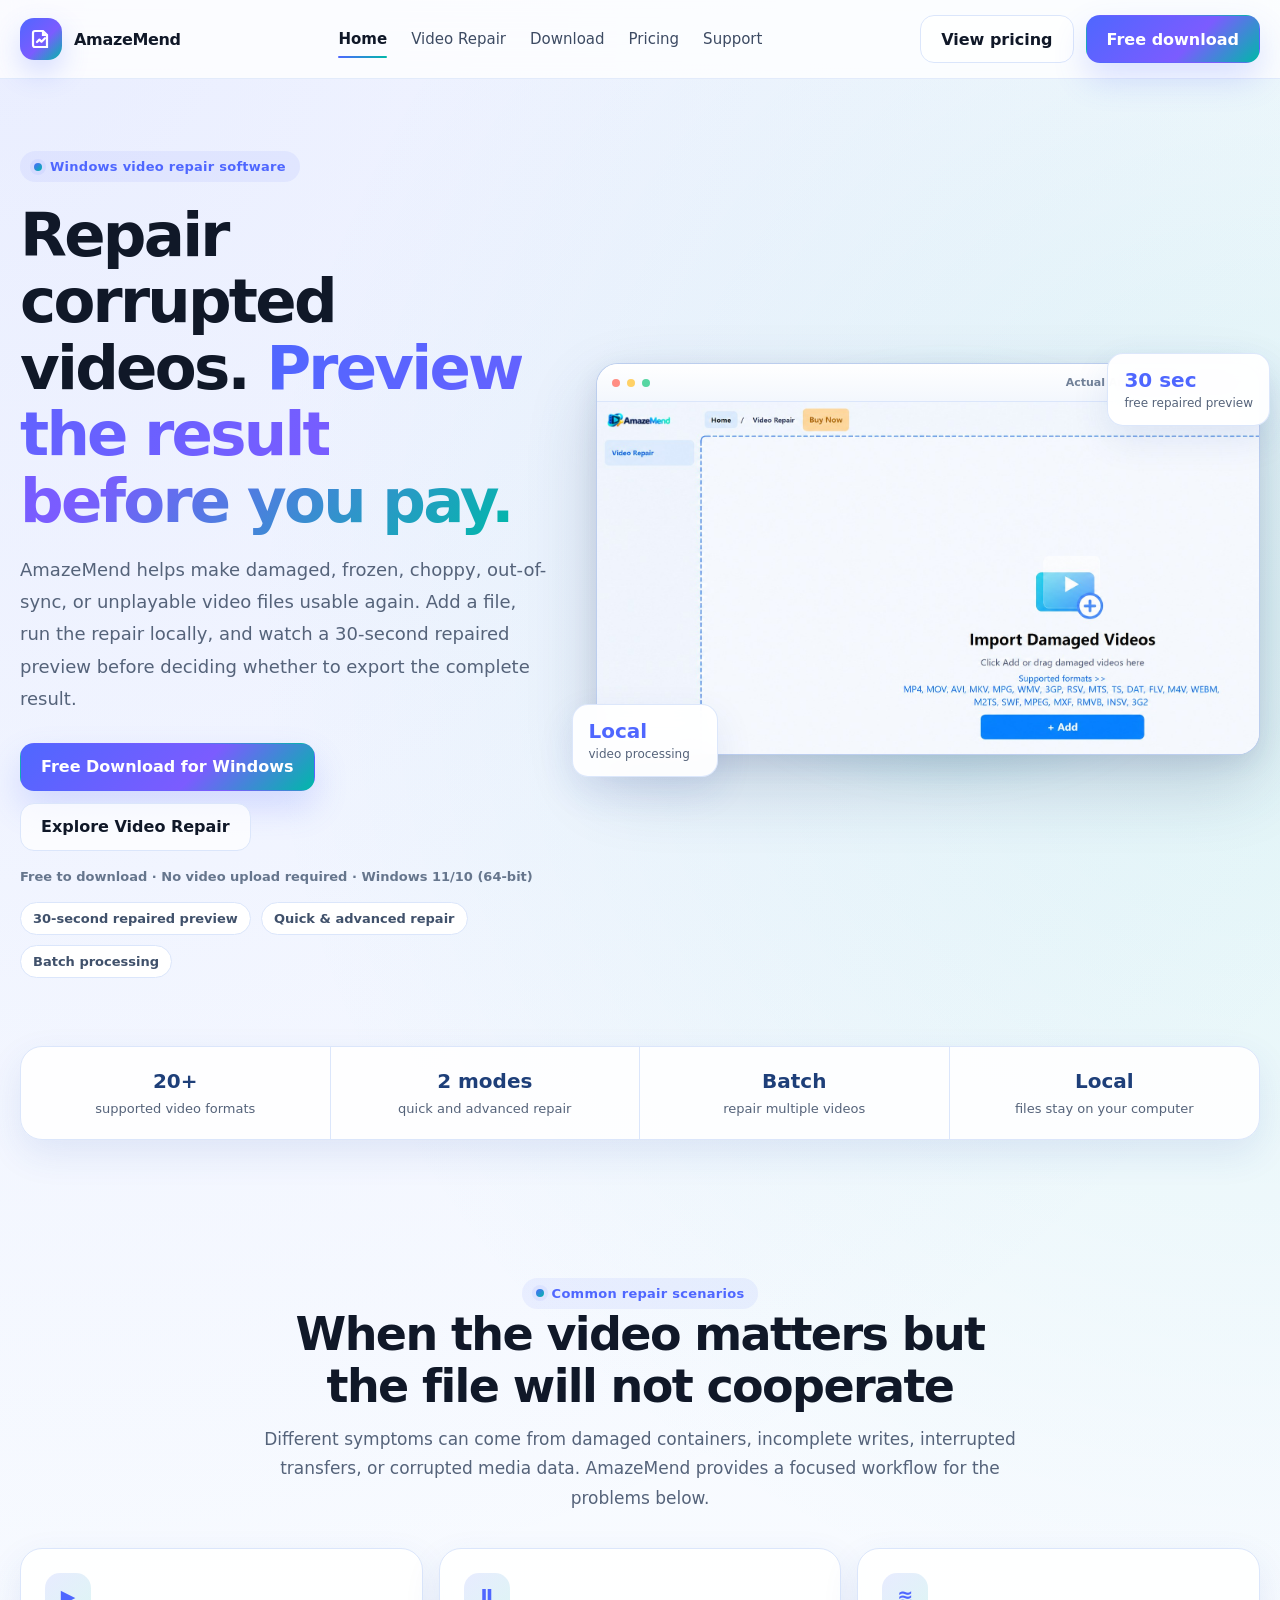
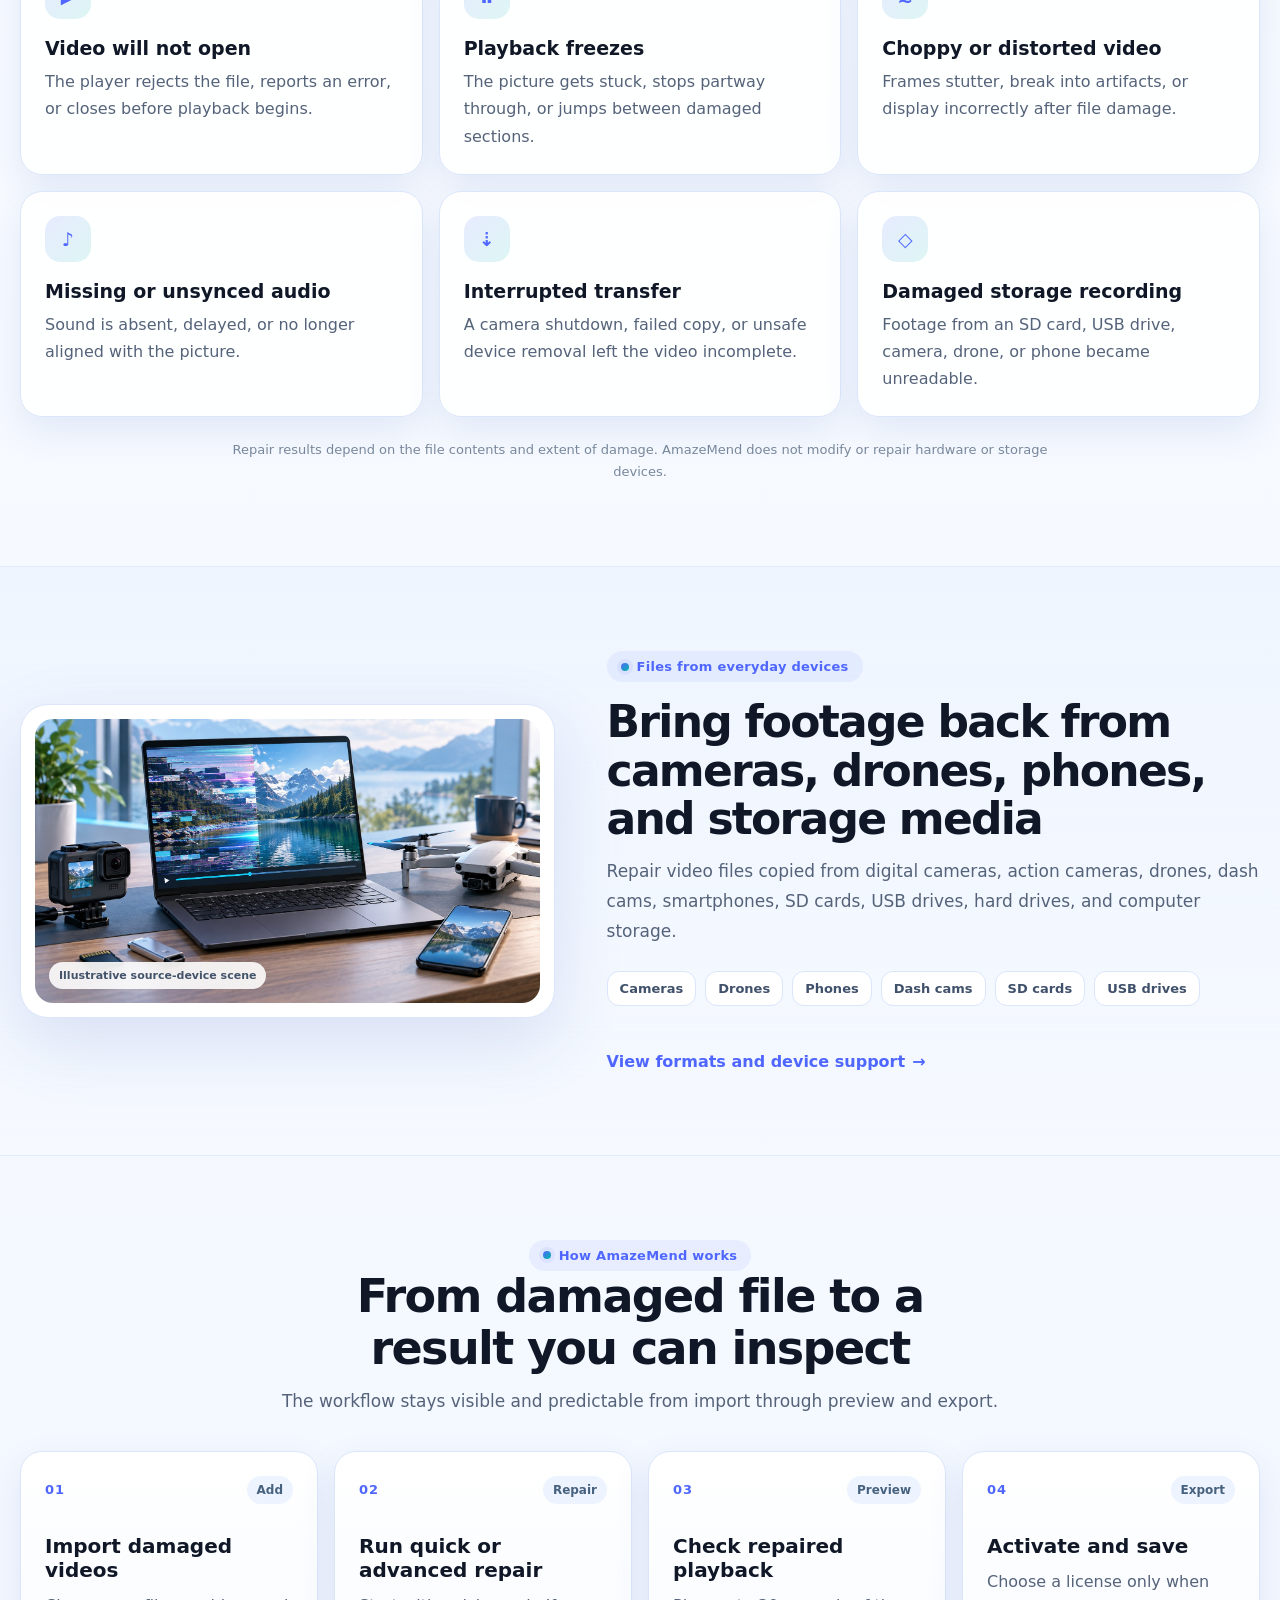
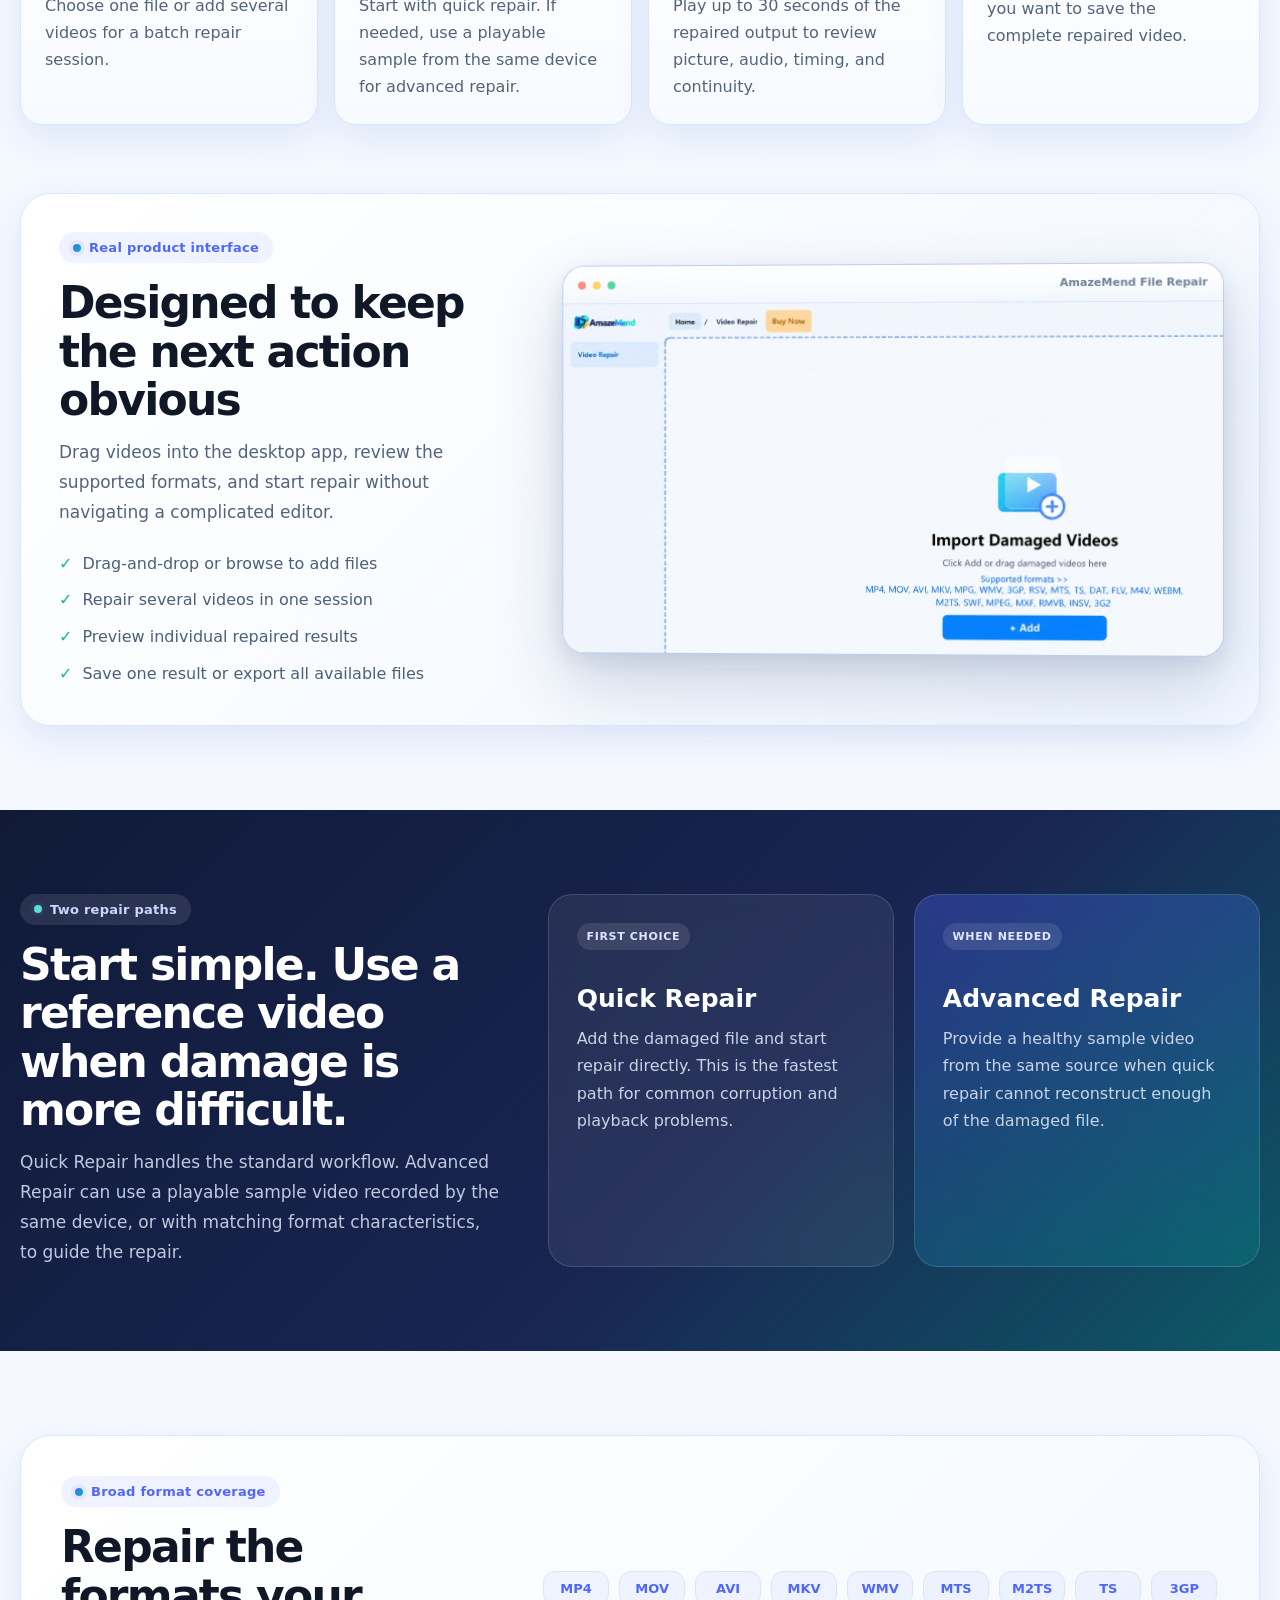
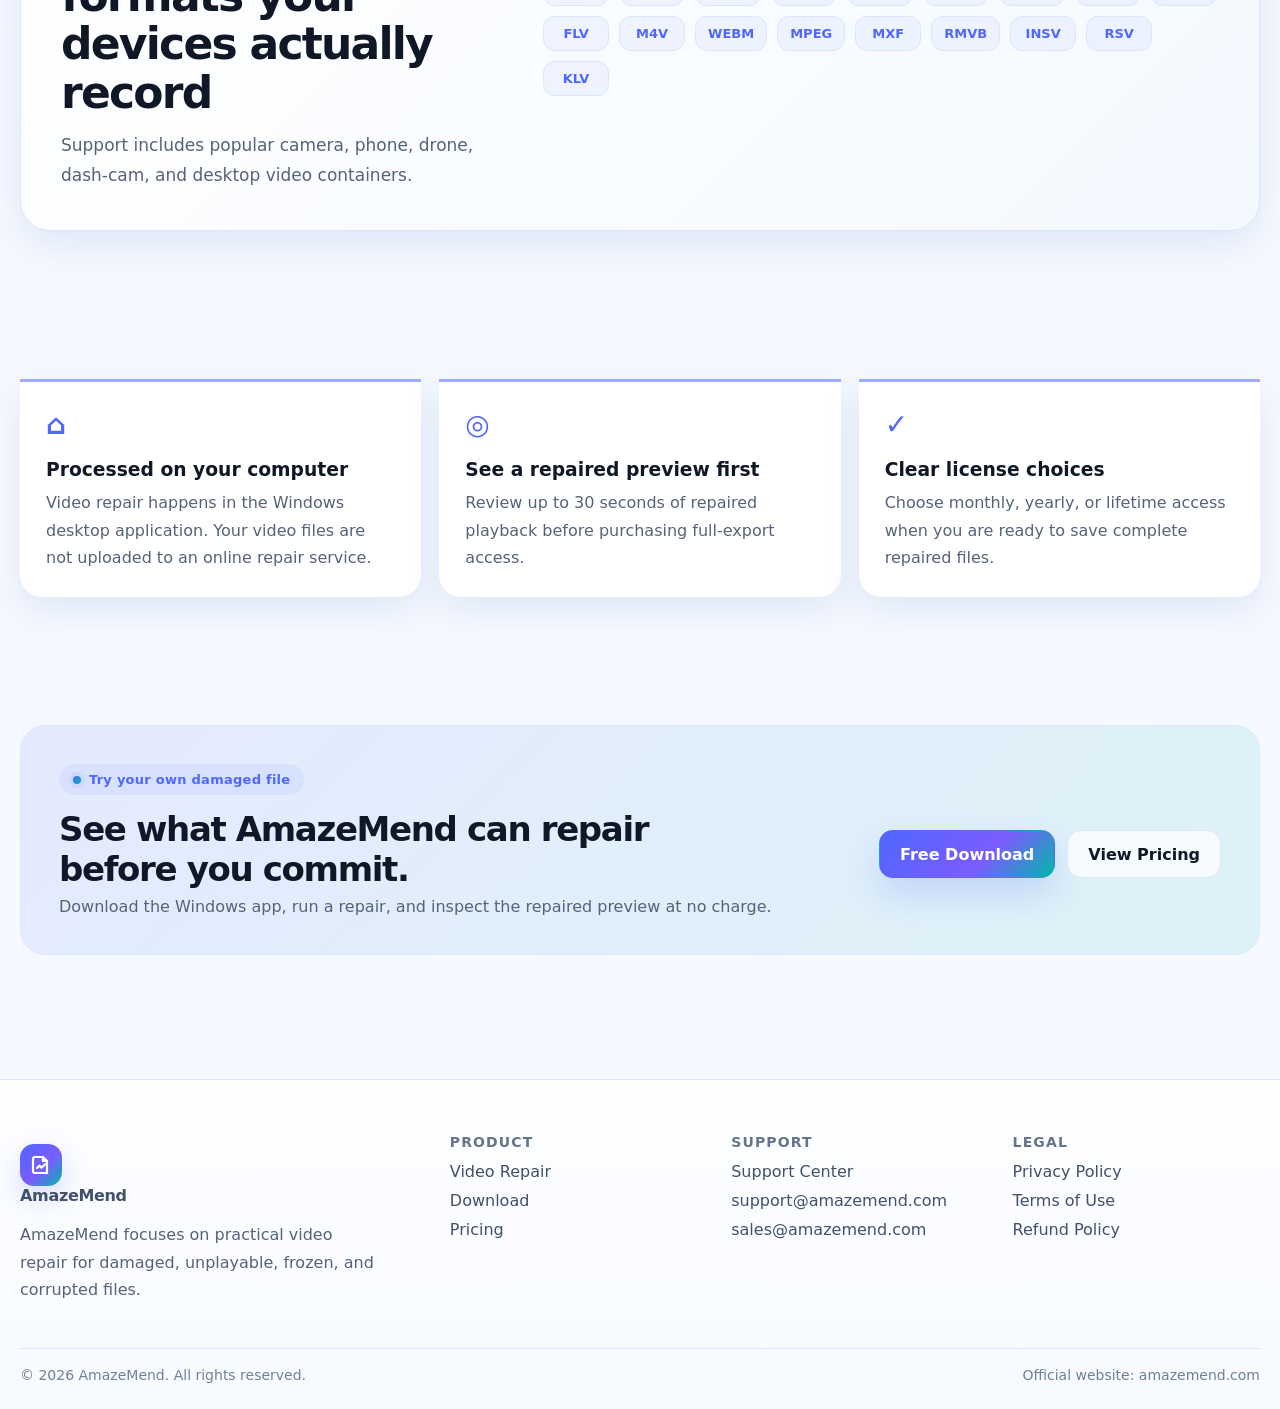
==== index.html @ e7b3e084 "Refine responsive layout across all pages" ====
<!DOCTYPE html>
<html lang="en">
<head>
  <meta charset="utf-8">
  <meta name="viewport" content="width=device-width, initial-scale=1">
  <title>AmazeMend — Repair Corrupted Videos with Confidence</title>
  <meta name="description" content="AmazeMend Video Repair helps repair corrupted, damaged, frozen, and unplayable videos with preview-before-export workflow.">
  <link rel="canonical" href="https://amazemend.com/">
  <meta property="og:title" content="AmazeMend — Repair Corrupted Videos with Confidence">
  <meta property="og:description" content="Repair damaged videos, preview the result, then unlock full export with an AmazeMend license.">
  <meta property="og:type" content="website">
  <meta property="og:url" content="https://amazemend.com/">
  <meta property="og:image" content="https://amazemend.com/assets/img/amazemend-app-product.jpg">
  <meta name="twitter:card" content="summary_large_image">
  <link rel="icon" href="assets/img/favicon.svg" type="image/svg+xml">
  <link rel="stylesheet" href="assets/css/style.css">
</head>
<body class="page-home">

<header class="site-header">
  <div class="container">
    <div class="navbar">
      <a class="brand" href="index.html" aria-label="Home">
        <span class="brand-mark">
          <svg viewBox="0 0 24 24" fill="none" aria-hidden="true"><path d="M6 4h8l4 4v12H6a2 2 0 0 1-2-2V6a2 2 0 0 1 2-2Z" stroke="currentColor" stroke-width="2.2"/><path d="M14 4v4h4" stroke="currentColor" stroke-width="2.2"/><path d="m8 15 2.4-2.4 2.1 2.1 3.5-3.5" stroke="currentColor" stroke-width="2.2" stroke-linecap="round" stroke-linejoin="round"/></svg>
        </span>
        <span data-brand>AmazeMend</span>
      </a>
      <nav class="nav-links" aria-label="Primary">
        <a href="index.html" data-nav>Home</a>
        <a href="video-repair.html" data-nav>Video Repair</a>
        <a href="download.html" data-nav>Download</a>
        <a href="pricing.html" data-nav>Pricing</a>
        <a href="support.html" data-nav>Support</a>
      </nav>
      <div class="nav-actions">
        <a class="btn btn-secondary" href="pricing.html">View pricing</a>
        <a class="btn btn-primary" href="https://download.amazemend.com/installers/AmazeMendSetup-1.0.0.exe">Free download</a>
        <button class="menu-toggle" type="button" aria-label="Open navigation" aria-expanded="false" data-menu-toggle>☰</button>
      </div>
    </div>
    <div class="mobile-nav" data-mobile-nav>
      <a href="index.html" data-nav>Home</a>
      <a href="video-repair.html" data-nav>Video Repair</a>
      <a href="download.html" data-nav>Download</a>
      <a href="pricing.html" data-nav>Pricing</a>
      <a href="support.html" data-nav>Support</a>
    </div>
  </div>
</header>

<main>
  <section class="hero hero-upgraded">
    <div class="container hero-grid">
      <div>
        <span class="eyebrow">Windows video repair software</span>
        <h1>Repair corrupted videos. <span>Preview the result before you pay.</span></h1>
        <p>AmazeMend helps make damaged, frozen, choppy, out-of-sync, or unplayable video files usable again. Add a file, run the repair locally, and watch a 30-second repaired preview before deciding whether to export the complete result.</p>
        <div class="hero-actions">
          <a class="btn btn-primary" href="https://download.amazemend.com/installers/AmazeMendSetup-1.0.0.exe" data-download>Free Download for Windows</a>
          <a class="btn btn-secondary" href="video-repair.html">Explore Video Repair</a>
        </div>
        <div class="hero-note">Free to download · No video upload required · Windows 11/10 (64-bit)</div>
        <ul class="quick-points">
          <li>30-second repaired preview</li>
          <li>Quick &amp; advanced repair</li>
          <li>Batch processing</li>
        </ul>
      </div>
      <div class="product-stage">
        <div class="product-stage-glow"></div>
        <div class="product-window">
          <div class="product-window-bar"><span></span><span></span><span></span><strong>Actual AmazeMend interface</strong></div>
          <img src="assets/img/amazemend-app-product.jpg" width="1721" height="914" alt="AmazeMend Video Repair desktop application import screen">
        </div>
        <div class="floating-proof floating-proof-preview"><strong>30 sec</strong><span>free repaired preview</span></div>
        <div class="floating-proof floating-proof-local"><strong>Local</strong><span>video processing</span></div>
      </div>
    </div>
  </section>

  <section class="section-sm proof-section">
    <div class="container proof-grid">
      <div class="proof-item"><strong>20+</strong><span>supported video formats</span></div>
      <div class="proof-item"><strong>2 modes</strong><span>quick and advanced repair</span></div>
      <div class="proof-item"><strong>Batch</strong><span>repair multiple videos</span></div>
      <div class="proof-item"><strong>Local</strong><span>files stay on your computer</span></div>
    </div>
  </section>

  <section class="section">
    <div class="container">
      <div class="section-head center">
        <span class="eyebrow">Common repair scenarios</span>
        <h2>When the video matters but the file will not cooperate</h2>
        <p>Different symptoms can come from damaged containers, incomplete writes, interrupted transfers, or corrupted media data. AmazeMend provides a focused workflow for the problems below.</p>
      </div>
      <div class="problem-grid">
        <article class="problem-card"><span class="problem-icon">▶</span><h3>Video will not open</h3><p>The player rejects the file, reports an error, or closes before playback begins.</p></article>
        <article class="problem-card"><span class="problem-icon">Ⅱ</span><h3>Playback freezes</h3><p>The picture gets stuck, stops partway through, or jumps between damaged sections.</p></article>
        <article class="problem-card"><span class="problem-icon">≋</span><h3>Choppy or distorted video</h3><p>Frames stutter, break into artifacts, or display incorrectly after file damage.</p></article>
        <article class="problem-card"><span class="problem-icon">♪</span><h3>Missing or unsynced audio</h3><p>Sound is absent, delayed, or no longer aligned with the picture.</p></article>
        <article class="problem-card"><span class="problem-icon">⇣</span><h3>Interrupted transfer</h3><p>A camera shutdown, failed copy, or unsafe device removal left the video incomplete.</p></article>
        <article class="problem-card"><span class="problem-icon">◇</span><h3>Damaged storage recording</h3><p>Footage from an SD card, USB drive, camera, drone, or phone became unreadable.</p></article>
      </div>
      <p class="section-disclaimer">Repair results depend on the file contents and extent of damage. AmazeMend does not modify or repair hardware or storage devices.</p>
    </div>
  </section>

  <section class="section section-alt">
    <div class="container scenario-band">
      <div class="scenario-media">
        <img src="assets/img/video-sources-scene.jpg" width="1672" height="941" alt="Camera, drone, phone, SD card and USB drive beside a computer showing a damaged video frame">
        <span class="image-caption">Illustrative source-device scene</span>
      </div>
      <div class="scenario-copy">
        <span class="eyebrow">Files from everyday devices</span>
        <h2>Bring footage back from cameras, drones, phones, and storage media</h2>
        <p>Repair video files copied from digital cameras, action cameras, drones, dash cams, smartphones, SD cards, USB drives, hard drives, and computer storage.</p>
        <div class="device-chips">
          <span>Cameras</span><span>Drones</span><span>Phones</span><span>Dash cams</span><span>SD cards</span><span>USB drives</span>
        </div>
        <a class="text-link" href="video-repair.html#formats">View formats and device support <span aria-hidden="true">→</span></a>
      </div>
    </div>
  </section>

  <section class="section">
    <div class="container">
      <div class="section-head center">
        <span class="eyebrow">How AmazeMend works</span>
        <h2>From damaged file to a result you can inspect</h2>
        <p>The workflow stays visible and predictable from import through preview and export.</p>
      </div>
      <div class="step-cards">
        <article class="step-card"><div class="step-top"><span>01</span><strong>Add</strong></div><h3>Import damaged videos</h3><p>Choose one file or add several videos for a batch repair session.</p></article>
        <article class="step-card"><div class="step-top"><span>02</span><strong>Repair</strong></div><h3>Run quick or advanced repair</h3><p>Start with quick repair. If needed, use a playable sample from the same device for advanced repair.</p></article>
        <article class="step-card"><div class="step-top"><span>03</span><strong>Preview</strong></div><h3>Check repaired playback</h3><p>Play up to 30 seconds of the repaired output to review picture, audio, timing, and continuity.</p></article>
        <article class="step-card"><div class="step-top"><span>04</span><strong>Export</strong></div><h3>Activate and save</h3><p>Choose a license only when you want to save the complete repaired video.</p></article>
      </div>
      <div class="workflow-product">
        <div class="workflow-product-copy">
          <span class="eyebrow">Real product interface</span>
          <h2>Designed to keep the next action obvious</h2>
          <p>Drag videos into the desktop app, review the supported formats, and start repair without navigating a complicated editor.</p>
          <ul class="feature-checks">
            <li>Drag-and-drop or browse to add files</li>
            <li>Repair several videos in one session</li>
            <li>Preview individual repaired results</li>
            <li>Save one result or export all available files</li>
          </ul>
        </div>
        <div class="product-window product-window-inline">
          <div class="product-window-bar"><span></span><span></span><span></span><strong>AmazeMend File Repair</strong></div>
          <img src="assets/img/amazemend-app-product.jpg" width="1721" height="914" loading="lazy" alt="AmazeMend application ready to import damaged videos">
        </div>
      </div>
    </div>
  </section>

  <section class="section section-dark">
    <div class="container repair-mode-grid">
      <div class="repair-mode-intro">
        <span class="eyebrow eyebrow-dark">Two repair paths</span>
        <h2>Start simple. Use a reference video when damage is more difficult.</h2>
        <p>Quick Repair handles the standard workflow. Advanced Repair can use a playable sample video recorded by the same device, or with matching format characteristics, to guide the repair.</p>
      </div>
      <article class="mode-card"><span class="mode-label">First choice</span><h3>Quick Repair</h3><p>Add the damaged file and start repair directly. This is the fastest path for common corruption and playback problems.</p></article>
      <article class="mode-card mode-card-accent"><span class="mode-label">When needed</span><h3>Advanced Repair</h3><p>Provide a healthy sample video from the same source when quick repair cannot reconstruct enough of the damaged file.</p></article>
    </div>
  </section>

  <section class="section" id="formats">
    <div class="container format-panel">
      <div>
        <span class="eyebrow">Broad format coverage</span>
        <h2>Repair the formats your devices actually record</h2>
        <p>Support includes popular camera, phone, drone, dash-cam, and desktop video containers.</p>
      </div>
      <ul class="format-cloud">
        <li>MP4</li><li>MOV</li><li>AVI</li><li>MKV</li><li>WMV</li><li>MTS</li><li>M2TS</li><li>TS</li><li>3GP</li><li>FLV</li><li>M4V</li><li>WEBM</li><li>MPEG</li><li>MXF</li><li>RMVB</li><li>INSV</li><li>RSV</li><li>KLV</li>
      </ul>
    </div>
  </section>

  <section class="section-tight">
    <div class="container trust-grid">
      <article><span class="trust-icon">⌂</span><h3>Processed on your computer</h3><p>Video repair happens in the Windows desktop application. Your video files are not uploaded to an online repair service.</p></article>
      <article><span class="trust-icon">◎</span><h3>See a repaired preview first</h3><p>Review up to 30 seconds of repaired playback before purchasing full-export access.</p></article>
      <article><span class="trust-icon">✓</span><h3>Clear license choices</h3><p>Choose monthly, yearly, or lifetime access when you are ready to save complete repaired files.</p></article>
    </div>
  </section>

  <section class="section-tight">
    <div class="container">
      <div class="callout callout-strong">
        <div><span class="eyebrow">Try your own damaged file</span><h2>See what AmazeMend can repair before you commit.</h2><p>Download the Windows app, run a repair, and inspect the repaired preview at no charge.</p></div>
        <div class="inline-actions"><a class="btn btn-primary" href="https://download.amazemend.com/installers/AmazeMendSetup-1.0.0.exe" data-download>Free Download</a><a class="btn btn-secondary" href="pricing.html">View Pricing</a></div>
      </div>
    </div>
  </section>
</main>

<footer class="site-footer">
  <div class="container">
    <div class="footer-grid">
      <div class="footer-brand">
        <a class="brand" href="index.html">
          <span class="brand-mark">
            <svg viewBox="0 0 24 24" fill="none" aria-hidden="true"><path d="M6 4h8l4 4v12H6a2 2 0 0 1-2-2V6a2 2 0 0 1 2-2Z" stroke="currentColor" stroke-width="2.2"/><path d="M14 4v4h4" stroke="currentColor" stroke-width="2.2"/><path d="m8 15 2.4-2.4 2.1 2.1 3.5-3.5" stroke="currentColor" stroke-width="2.2" stroke-linecap="round" stroke-linejoin="round"/></svg>
          </span>
          <span data-brand>AmazeMend</span>
        </a>
        <p>AmazeMend focuses on practical video repair for damaged, unplayable, frozen, and corrupted files.</p>
      </div>
      <div>
        <h4>Product</h4>
        <a href="video-repair.html">Video Repair</a>
        <a href="download.html">Download</a>
        <a href="pricing.html">Pricing</a>
      </div>
      <div>
        <h4>Support</h4>
        <a href="support.html">Support Center</a>
        <a href="mailto:support@amazemend.com" data-support-email>support@amazemend.com</a>
        <a href="mailto:sales@amazemend.com" data-sales-email>sales@amazemend.com</a>
      </div>
      <div>
        <h4>Legal</h4>
        <a href="privacy-policy.html">Privacy Policy</a>
        <a href="terms.html">Terms of Use</a>
        <a href="refund-policy.html">Refund Policy</a>
      </div>
    </div>
    <div class="footer-bottom">
      <span>© <span data-year></span> <span data-brand>AmazeMend</span>. All rights reserved.</span>
      <span>Official website: amazemend.com</span>
    </div>
  </div>
</footer>

<script src="assets/js/config.js"></script>
<script src="assets/js/site.js"></script>
</body>
</html>
---- assets/css/style.css ----
:root {
  --bg: #f5f8ff;
  --bg-soft: #eef3ff;
  --surface: #ffffff;
  --surface-2: #f8fbff;
  --text: #101828;
  --muted: #55637a;
  --line: #dbe6fb;
  --primary: #4f67ff;
  --primary-2: #7b5cff;
  --teal: #00b8a9;
  --green: #1cbc7b;
  --warning: #ffb74d;
  --shadow-lg: 0 24px 70px rgba(44, 80, 180, 0.14);
  --shadow-md: 0 14px 36px rgba(44, 80, 180, 0.1);
  --radius-xl: 28px;
  --radius-lg: 20px;
  --radius-md: 16px;
  --radius-sm: 12px;
  --max: 1240px;
}
* { box-sizing: border-box; }
html { scroll-behavior: smooth; }
body {
  margin: 0;
  font-family: Inter, ui-sans-serif, system-ui, -apple-system, BlinkMacSystemFont, "Segoe UI", sans-serif;
  color: var(--text);
  overflow-x: clip;
  background:
    radial-gradient(circle at 0% 0%, rgba(79,103,255,.10), transparent 26%),
    radial-gradient(circle at 100% 10%, rgba(0,184,169,.10), transparent 18%),
    linear-gradient(180deg, #fbfdff 0%, #f4f8ff 48%, #f6f9ff 100%);
}
img { max-width: 100%; display: block; }
a { color: inherit; text-decoration: none; }
button, input, textarea, select { font: inherit; }
.container { width: min(calc(100% - 40px), var(--max)); margin: 0 auto; }
.section { padding: 84px 0; }
.section-tight { padding: 64px 0; }
.section-sm { padding: 54px 0; }
.eyebrow {
  display: inline-flex; align-items: center; gap: 8px;
  padding: 8px 14px; border-radius: 999px;
  background: rgba(79,103,255,.08); color: var(--primary);
  font-size: 13px; font-weight: 700; letter-spacing: .02em;
}
.eyebrow::before {
  content: ""; width: 8px; height: 8px; border-radius: 50%;
  background: linear-gradient(135deg, var(--primary), var(--teal));
  box-shadow: 0 0 0 4px rgba(79,103,255,.08);
}
.site-header {
  position: sticky; top: 0; z-index: 40;
  background: rgba(255,255,255,.78); backdrop-filter: blur(18px);
  border-bottom: 1px solid rgba(219,230,251,.8);
}
.navbar {
  display: flex; align-items: center; justify-content: space-between;
  gap: 24px; min-height: 78px;
}
.brand {
  display: inline-flex; align-items: center; gap: 12px;
  font-weight: 800; letter-spacing: -.02em;
}
.brand-mark {
  width: 42px; height: 42px; border-radius: 14px;
  display: grid; place-items: center; color: white;
  background: linear-gradient(135deg, var(--primary), var(--primary-2) 56%, var(--teal));
  box-shadow: 0 12px 28px rgba(79,103,255,.22);
}
.brand-mark svg { width: 24px; height: 24px; }
.nav-links {
  display: flex; align-items: center; gap: 24px; font-size: 15px; color: #3d4b63;
}
.nav-links a { position: relative; padding: 8px 0; }
.nav-links a::after {
  content: ""; position: absolute; left: 0; right: 0; bottom: -2px; height: 2px; border-radius: 999px;
  background: linear-gradient(90deg, var(--primary), var(--teal)); transform: scaleX(0); transform-origin: left; transition: .2s ease;
}
.nav-links a:hover::after, .nav-links a.is-active::after { transform: scaleX(1); }
.nav-links a.is-active { color: var(--text); font-weight: 700; }
.nav-actions { display: flex; align-items: center; gap: 12px; }
.btn {
  display: inline-flex; align-items: center; justify-content: center; gap: 10px;
  min-height: 48px; padding: 0 20px; border-radius: 14px;
  border: 1px solid transparent; font-weight: 700; transition: .2s ease;
}
.btn:hover { transform: translateY(-1px); }
.btn-primary {
  color: #fff; background: linear-gradient(135deg, var(--primary), var(--primary-2) 60%, var(--teal));
  box-shadow: 0 16px 34px rgba(79,103,255,.2);
}
.btn-secondary {
  color: var(--text); background: rgba(255,255,255,.74); border-color: var(--line);
}
.btn-light {
  color: var(--primary); background: rgba(79,103,255,.08);
}
.btn-block { width: 100%; }
.menu-toggle {
  display: none; width: 44px; height: 44px; border-radius: 12px; border: 1px solid var(--line);
  background: #fff; color: var(--text); cursor: pointer;
}
.mobile-nav {
  display: none; padding: 0 0 18px; gap: 14px; flex-direction: column;
}
.mobile-nav a {
  border: 1px solid var(--line); background: #fff; border-radius: 14px; padding: 14px 16px; font-weight: 600;
}
.mobile-nav.is-open { display: flex; }
.hero {
  padding: 72px 0 32px;
}
.hero-grid {
  display: grid; grid-template-columns: .88fr 1.12fr; gap: 32px; align-items: center;
}
.hero h1 {
  margin: 20px 0; max-width: 610px; font-size: clamp(44px, 4.8vw, 61px); line-height: 1.09; letter-spacing: -.045em;
  text-wrap: balance;
}
.page-hero h1 {
  margin: 18px 0 18px; max-width: 1120px; font-size: clamp(40px, 5vw, 60px); line-height: 1.09; letter-spacing: -.045em;
  text-wrap: balance;
}
.hero h1 span, .page-hero h1 span {
  background: linear-gradient(135deg, var(--primary), var(--primary-2) 58%, var(--teal));
  -webkit-background-clip: text; background-clip: text; color: transparent;
}
.hero p, .page-hero p.lead {
  margin: 0; color: var(--muted); font-size: 18px; line-height: 1.78; max-width: 650px;
}
.hero-actions, .inline-actions {
  display: flex; flex-wrap: wrap; gap: 12px; margin-top: 28px;
}
.quick-points {
  display: flex; flex-wrap: wrap; gap: 10px; margin: 18px 0 0; padding: 0; list-style: none;
}
.quick-points li {
  padding: 8px 12px; border-radius: 999px; background: #fff; border: 1px solid var(--line);
  color: #40516b; font-size: 13px; font-weight: 600;
}
.hero-card {
  position: relative; border-radius: var(--radius-xl); background: linear-gradient(180deg, #ffffff, #f7fbff);
  border: 1px solid rgba(219,230,251,.95); box-shadow: var(--shadow-lg); overflow: hidden;
}
.hero-card::before {
  content: ""; position: absolute; inset: 0; background:
  radial-gradient(circle at 85% 15%, rgba(123,92,255,.12), transparent 18%),
  radial-gradient(circle at 8% 8%, rgba(79,103,255,.12), transparent 20%);
  pointer-events: none;
}
.app-window-top {
  display: flex; align-items: center; justify-content: space-between; padding: 18px 22px; border-bottom: 1px solid var(--line);
  background: linear-gradient(180deg, #fff, #f9fbff);
}
.app-dots { display: flex; gap: 8px; }
.app-dots span { width: 10px; height: 10px; border-radius: 50%; background: #d7e2fb; }
.app-title { font-size: 14px; color: #516277; font-weight: 700; }
.app-body { padding: 24px; display: grid; gap: 20px; position: relative; }
.drop-panel {
  padding: 20px; border-radius: 22px; border: 1px dashed #baccf3; background: linear-gradient(135deg, #f7f9ff, #fff);
}
.drop-grid { display: grid; grid-template-columns: 72px 1fr; gap: 16px; align-items: center; }
.upload-icon {
  width: 72px; height: 72px; border-radius: 20px; display: grid; place-items: center;
  background: linear-gradient(135deg, rgba(79,103,255,.15), rgba(0,184,169,.16)); color: var(--primary);
}
.upload-icon svg { width: 34px; height: 34px; }
.drop-title { font-size: 20px; font-weight: 800; }
.drop-meta { margin-top: 6px; color: var(--muted); line-height: 1.65; }
.mini-grid { display: grid; grid-template-columns: 1fr 1fr; gap: 16px; }
.mini-card {
  border-radius: 18px; padding: 18px; background: #fff; border: 1px solid var(--line);
  box-shadow: var(--shadow-md);
}
.progress-bar {
  height: 8px; background: #eaf0fc; border-radius: 999px; overflow: hidden; margin: 12px 0 8px;
}
.progress-bar span { display: block; height: 100%; width: 74%; background: linear-gradient(90deg, var(--primary), var(--teal)); }
.kpi-strip {
  display: grid; grid-template-columns: repeat(4, 1fr); gap: 14px; margin-top: 18px;
}
.kpi {
  padding: 18px; border-radius: 18px; background: rgba(255,255,255,.84); border: 1px solid var(--line); text-align: center;
}
.kpi strong { display: block; font-size: 26px; letter-spacing: -.04em; margin-bottom: 6px; }
.kpi span { color: var(--muted); font-size: 14px; }
.logos {
  display: flex; flex-wrap: wrap; gap: 18px; align-items: center; margin-top: 26px;
}
.logo-pill {
  min-width: 118px; text-align: center; padding: 14px 16px; border-radius: 16px; background: #fff; border: 1px solid var(--line); color: #61738a; font-weight: 700;
}
.section-head { margin-bottom: 34px; max-width: 760px; }
.section-head.center { margin-inline: auto; text-align: center; }
.section-head h2 { margin: 0 0 12px; font-size: clamp(32px, 4.3vw, 46px); letter-spacing: -.035em; line-height: 1.13; text-wrap: balance; }
.section-head p { margin: 0; color: var(--muted); line-height: 1.76; font-size: 17px; }
.grid-4, .grid-3, .grid-2 { display: grid; gap: 18px; }
.grid-4 { grid-template-columns: repeat(4, 1fr); }
.grid-3 { grid-template-columns: repeat(3, 1fr); }
.grid-2 { grid-template-columns: repeat(2, 1fr); }
.card {
  background: linear-gradient(180deg, rgba(255,255,255,.98), rgba(248,251,255,.98));
  border: 1px solid rgba(219,230,251,.95); border-radius: 24px; padding: 24px;
  box-shadow: var(--shadow-md);
}
.card h3, .card h4 { margin: 0 0 10px; font-size: 20px; letter-spacing: -.02em; }
.card p, .card li { margin: 0; color: var(--muted); line-height: 1.72; }
.icon-box {
  width: 54px; height: 54px; border-radius: 18px; display: grid; place-items: center; margin-bottom: 18px;
  background: linear-gradient(135deg, rgba(79,103,255,.12), rgba(0,184,169,.12)); color: var(--primary);
}
.icon-box svg { width: 26px; height: 26px; }
.feature-list { display: grid; gap: 14px; margin-top: 18px; }
.feature-item { display: flex; gap: 12px; align-items: flex-start; }
.check {
  width: 24px; height: 24px; flex: 0 0 24px; border-radius: 999px; display: grid; place-items: center;
  background: rgba(28,188,123,.12); color: var(--green); font-weight: 900; margin-top: 2px;
}
.issue-card {
  display: grid; gap: 16px; align-content: start; min-height: 100%;
}
.issue-visual {
  aspect-ratio: 16 / 10; border-radius: 20px; background: linear-gradient(135deg, #eff4ff, #fff 58%); border: 1px solid var(--line);
  display: grid; place-items: center; overflow: hidden;
}
.issue-visual img { width: 100%; height: 100%; object-fit: cover; }
.issue-tags { display: flex; flex-wrap: wrap; gap: 10px; margin-top: 12px; }
.tag { padding: 8px 10px; background: rgba(79,103,255,.08); color: var(--primary); border-radius: 999px; font-size: 12px; font-weight: 700; }
.split-card {
  display: grid; grid-template-columns: 1.02fr .98fr; gap: 22px; align-items: center;
}
.media-frame {
  border-radius: 24px; border: 1px solid var(--line); background: linear-gradient(180deg, #fff, #f7faff); padding: 16px; box-shadow: var(--shadow-md);
}
.tabs { display: grid; gap: 18px; }
.tab-buttons { display: flex; gap: 10px; flex-wrap: wrap; }
.tab-btn {
  border: 1px solid var(--line); background: #fff; color: #40516b; padding: 10px 14px; border-radius: 999px; cursor: pointer; font-weight: 700;
}
.tab-btn.is-active { background: linear-gradient(135deg, var(--primary), var(--primary-2)); color: #fff; border-color: transparent; }
.tab-panel { display: none; }
.tab-panel.is-active { display: block; }
.comparison-box {
  display: grid; grid-template-columns: 1fr 1fr; gap: 16px;
}
.compare {
  border: 1px solid var(--line); border-radius: 22px; overflow: hidden; background: #fff;
}
.compare-head {
  padding: 16px 18px; background: linear-gradient(135deg, rgba(79,103,255,.08), rgba(0,184,169,.08)); font-weight: 800;
}
.compare-screen {
  aspect-ratio: 16 / 10; display: grid; place-items: center; padding: 22px; color: #607086; background: linear-gradient(135deg, #edf2ff, #fff);
}
.compare-label { display: inline-flex; padding: 7px 10px; border-radius: 999px; font-weight: 700; font-size: 12px; }
.compare-label.before { background: rgba(255,183,77,.14); color: #b06b00; }
.compare-label.after { background: rgba(28,188,123,.12); color: #118957; }
.stats-panel {
  display: grid; grid-template-columns: repeat(3, 1fr); gap: 16px;
}
.stat-card {
  padding: 20px; background: #fff; border: 1px solid var(--line); border-radius: 20px; text-align: center; box-shadow: var(--shadow-md);
}
.stat-card strong { display: block; font-size: 34px; letter-spacing: -.05em; margin-bottom: 6px; }
.timeline { display: grid; gap: 16px; }
.timeline-step {
  display: grid; grid-template-columns: auto 1fr; gap: 16px; align-items: start; padding: 18px 0;
  border-bottom: 1px solid var(--line);
}
.timeline-step:last-child { border-bottom: 0; }
.step-num {
  width: 44px; height: 44px; border-radius: 14px; display: grid; place-items: center; font-weight: 800; color: #fff;
  background: linear-gradient(135deg, var(--primary), var(--teal));
}
.module-card {
  position: relative; overflow: hidden;
}
.module-card::after {
  content: ""; position: absolute; inset: auto -40px -40px auto; width: 120px; height: 120px; border-radius: 50%; background: rgba(79,103,255,.08);
}
.small { font-size: 14px; color: var(--muted); }
.pricing-grid {
  display: grid; grid-template-columns: repeat(4, 1fr); gap: 18px; align-items: stretch;
}
.price-card {
  position: relative; background: linear-gradient(180deg, #fff, #f7fbff); border: 1px solid var(--line); border-radius: 24px; padding: 26px; box-shadow: var(--shadow-md);
}
.price-card.featured { border-color: rgba(79,103,255,.45); transform: translateY(-8px); box-shadow: var(--shadow-lg); }
.price-badge {
  position: absolute; top: 18px; right: 18px; padding: 8px 12px; border-radius: 999px;
  background: rgba(79,103,255,.1); color: var(--primary); font-size: 12px; font-weight: 800;
}
.price-card .plan { color: #495971; font-weight: 700; }
.price-card .price {
  display: flex; align-items: end; gap: 6px; margin: 16px 0 12px;
}
.price-card .price strong { font-size: 44px; letter-spacing: -.06em; line-height: 1; }
.price-card .price span { color: var(--muted); margin-bottom: 6px; }
.price-card ul { list-style: none; padding: 0; margin: 20px 0 24px; display: grid; gap: 10px; }
.price-card li::before { content: "✓"; color: var(--green); font-weight: 900; margin-right: 9px; }
.table-wrap {
  overflow: auto; border: 1px solid var(--line); border-radius: 24px; background: #fff; box-shadow: var(--shadow-md);
}
.compare-table { width: 100%; border-collapse: collapse; min-width: 760px; }
.compare-table th, .compare-table td { padding: 16px 18px; border-bottom: 1px solid var(--line); text-align: center; }
.compare-table th:first-child, .compare-table td:first-child { text-align: left; min-width: 230px; }
.compare-table th { background: linear-gradient(180deg, #f9fbff, #f2f6ff); font-size: 14px; }
.faq { display: grid; gap: 12px; }
.faq-item { background: #fff; border: 1px solid var(--line); border-radius: 18px; overflow: hidden; box-shadow: var(--shadow-md); }
.faq-q {
  width: 100%; border: 0; background: transparent; cursor: pointer; color: var(--text); text-align: left;
  display: flex; justify-content: space-between; gap: 16px; padding: 18px 20px; font-weight: 800;
}
.faq-q span:last-child { color: var(--primary); }
.faq-a { display: none; padding: 0 20px 20px; color: var(--muted); line-height: 1.76; }
.faq-item.open .faq-a { display: block; }
.support-grid { display: grid; grid-template-columns: .9fr 1.1fr; gap: 20px; align-items: start; }
.contact-card { display: grid; gap: 16px; }
.contact-link {
  display: flex; gap: 14px; align-items: flex-start; padding: 16px; border: 1px solid var(--line); border-radius: 18px; background: #fff;
}
.notice {
  padding: 18px 20px; border-left: 4px solid var(--warning); border-radius: 0 18px 18px 0;
  background: rgba(255,183,77,.14); color: #845100; line-height: 1.72;
}
.form-grid { display: grid; grid-template-columns: 1fr 1fr; gap: 14px; }
.field { display: grid; gap: 8px; }
.field.full { grid-column: 1 / -1; }
.field label { font-size: 14px; font-weight: 700; }
.field input, .field textarea, .field select {
  width: 100%; padding: 14px 16px; border-radius: 14px; border: 1px solid var(--line); background: #fff; color: var(--text);
}
.field textarea { min-height: 150px; resize: vertical; }
.page-hero {
  padding: 64px 0 24px;
}
.page-hero .crumb { color: #73839a; font-size: 14px; margin-bottom: 10px; }
.page-hero-card {
  margin-top: 30px; padding: 26px; border-radius: 24px; background: linear-gradient(135deg, rgba(79,103,255,.08), rgba(0,184,169,.08)); border: 1px solid var(--line);
}
.bullets { list-style: none; padding: 0; margin: 16px 0 0; display: grid; gap: 10px; }
.bullets li::before { content: "•"; color: var(--primary); font-weight: 900; margin-right: 10px; }
.download-grid { display: grid; grid-template-columns: 1.15fr .85fr; gap: 22px; }
.download-card {
  padding: 26px; border: 1px solid var(--line); border-radius: 24px; background: #fff; box-shadow: var(--shadow-md);
}
.meta-list {
  display: flex; flex-wrap: wrap; gap: 10px 18px; margin-top: 14px; color: var(--muted); font-size: 14px;
}
.meta-list .dot { width: 5px; height: 5px; border-radius: 50%; background: #aec2eb; align-self: center; }
.system-list { display: grid; gap: 14px; margin-top: 10px; }
.system-item {
  padding: 16px; border-radius: 18px; background: var(--surface-2); border: 1px solid var(--line);
}
.release-list { display: grid; gap: 14px; }
.release-list .release {
  padding: 16px; border-radius: 18px; background: var(--surface-2); border: 1px solid var(--line);
}
.code {
  display: inline-block; padding: 4px 8px; border-radius: 999px; background: rgba(79,103,255,.08); color: var(--primary); font-family: ui-monospace, SFMono-Regular, Menlo, Consolas, monospace; font-size: 13px;
}
.legal {
  max-width: 920px;
}
.legal h2 { font-size: 30px; margin: 36px 0 10px; letter-spacing: -.03em; }
.legal h3 { font-size: 20px; margin: 22px 0 10px; }
.legal p, .legal li { color: var(--muted); line-height: 1.82; }
.legal a { color: var(--primary); text-decoration: underline; text-underline-offset: 3px; }
.legal ul { padding-left: 20px; }
.callout {
  display: flex; justify-content: space-between; align-items: center; gap: 20px;
  padding: 28px; border-radius: 26px; background: linear-gradient(135deg, rgba(79,103,255,.1), rgba(0,184,169,.1)); border: 1px solid var(--line);
}
.callout h2 { margin: 0 0 8px; font-size: 34px; letter-spacing: -.04em; }
.callout p { margin: 0; color: var(--muted); }
.site-footer {
  margin-top: 60px; padding: 54px 0 26px; border-top: 1px solid var(--line); background: linear-gradient(180deg, rgba(255,255,255,.86), rgba(247,250,255,.96));
}
.footer-grid {
  display: grid; grid-template-columns: 1.6fr repeat(3, 1fr); gap: 34px;
}
.footer-brand p { max-width: 360px; color: var(--muted); line-height: 1.72; }
.footer-grid h4 { margin: 0 0 12px; font-size: 14px; text-transform: uppercase; letter-spacing: .08em; color: #64758c; }
.footer-grid a { display: block; color: #40516b; margin: 10px 0; }
.footer-grid a:hover { color: var(--primary); }
.footer-bottom {
  margin-top: 28px; padding-top: 18px; border-top: 1px solid var(--line); display: flex; justify-content: space-between; gap: 18px; color: #6f8197; font-size: 14px;
}
.toast {
  position: fixed; left: 50%; bottom: 24px; transform: translateX(-50%) translateY(16px);
  opacity: 0; pointer-events: none; transition: .22s ease; z-index: 80;
  background: #0f1a2b; color: #fff; border-radius: 16px; padding: 14px 18px; box-shadow: 0 18px 40px rgba(0,0,0,.22);
}
.toast.show { opacity: 1; transform: translateX(-50%) translateY(0); }
.muted { color: var(--muted); }
.text-center { text-align: center; }
.centered-lead { margin-inline: auto !important; }
.centered-actions { justify-content: center; }
.download-title { margin: 16px 0 10px; }
.card-title { margin-top: 0; }
.notice-space-lg { margin-top: 18px; }
.notice-space-sm { margin-top: 12px; }
.hash-value { overflow-wrap: anywhere; }
.price-notice { margin-bottom: 18px; }
.support-title { margin: 0 0 6px; }
.support-title-spaced { margin-bottom: 16px; }
.compact-icon { margin: 0; }
.actions-space-sm { margin-top: 18px; }
.mobile-scroll-hint { display: none; margin: -18px 0 14px; color: var(--muted); font-size: 13px; }

.page-hero + .section-tight { padding-top: 48px; }
.page-download main .grid-2 { align-items: start; }
.page-download .download-grid { align-items: start; }
.page-legal .page-hero { padding-bottom: 8px; }
.page-legal .page-hero + .section-tight { padding-top: 34px; }
.page-legal .legal { max-width: 960px; }
.page-legal .legal h2 { line-height: 1.2; }
.error-page { min-height: 100vh; display: flex; flex-direction: column; }
.error-page main { flex: 1; display: grid; align-items: center; }
.error-page .page-hero { padding-block: 64px; }
.error-page .site-footer { margin-top: 0; }

/* Product-led landing sections */
.hero-upgraded { padding-bottom: 68px; }
.hero-note {
  margin-top: 18px; color: #66768d; font-size: 13px; font-weight: 650;
}
.product-stage { position: relative; min-width: 0; padding: 14px 0 24px 12px; isolation: isolate; }
.product-stage-glow {
  position: absolute; inset: 5% 0 0 8%; z-index: -1; border-radius: 50%;
  background: radial-gradient(circle, rgba(79,103,255,.23), rgba(0,184,169,.10) 38%, transparent 70%);
  filter: blur(16px);
}
.product-window {
  position: relative; overflow: hidden; border: 1px solid rgba(185,204,238,.95); border-radius: 22px;
  background: #fff; box-shadow: 0 30px 70px rgba(36,60,112,.20), 0 8px 24px rgba(36,60,112,.10);
}
.product-window-bar {
  min-height: 38px; padding: 0 15px; display: flex; align-items: center; gap: 7px;
  color: #718198; font-size: 11px; background: linear-gradient(180deg, #fff, #f3f7fd); border-bottom: 1px solid var(--line);
}
.product-window-bar span { width: 8px; height: 8px; border-radius: 50%; background: #c7d6ed; }
.product-window-bar span:first-child { background: #ff8d83; }
.product-window-bar span:nth-child(2) { background: #ffd166; }
.product-window-bar span:nth-child(3) { background: #57d6a2; }
.product-window-bar strong { margin-left: auto; font-weight: 700; }
.product-window img { width: 100%; height: auto; }
.floating-proof {
  position: absolute; z-index: 2; min-width: 146px; padding: 14px 16px; border: 1px solid rgba(219,230,251,.95);
  border-radius: 16px; background: rgba(255,255,255,.94); backdrop-filter: blur(12px); box-shadow: var(--shadow-md);
}
.floating-proof strong { display: block; color: var(--primary); font-size: 20px; }
.floating-proof span { color: var(--muted); font-size: 12px; }
.floating-proof-preview { right: -10px; top: 4px; }
.floating-proof-local { left: -12px; bottom: 2px; }
.proof-section { padding-top: 0; }
.proof-grid {
  display: grid; grid-template-columns: repeat(4, 1fr); overflow: hidden;
  border: 1px solid var(--line); border-radius: 22px; background: rgba(255,255,255,.9); box-shadow: var(--shadow-md);
}
.proof-grid-three { grid-template-columns: repeat(3, 1fr); }
.proof-item { padding: 22px 18px; text-align: center; border-right: 1px solid var(--line); }
.proof-item:last-child { border-right: 0; }
.proof-item strong { display: block; margin-bottom: 5px; color: #1e3f79; font-size: 20px; }
.proof-item span { color: var(--muted); font-size: 13px; }
.section-alt {
  background: linear-gradient(180deg, rgba(236,243,255,.68), rgba(247,251,255,.25));
  border-block: 1px solid rgba(219,230,251,.7);
}
.problem-grid { display: grid; grid-template-columns: repeat(3, 1fr); gap: 16px; }
.problem-card {
  padding: 24px; border: 1px solid var(--line); border-radius: 22px; background: rgba(255,255,255,.94);
  box-shadow: var(--shadow-md); transition: transform .2s ease, box-shadow .2s ease;
}
.problem-card:hover { transform: translateY(-3px); box-shadow: var(--shadow-lg); }
.problem-card h3 { margin: 18px 0 9px; font-size: 19px; }
.problem-card p { margin: 0; color: var(--muted); line-height: 1.7; }
.problem-icon {
  width: 46px; height: 46px; display: grid; place-items: center; border-radius: 15px;
  color: var(--primary); font-size: 19px; font-weight: 900; background: linear-gradient(135deg, rgba(79,103,255,.13), rgba(0,184,169,.13));
}
.section-disclaimer { margin: 22px auto 0; max-width: 820px; color: #78879b; text-align: center; font-size: 13px; line-height: 1.65; }
.scenario-band { display: grid; grid-template-columns: .9fr 1.1fr; gap: 52px; align-items: center; }
.scenario-band-compact { grid-template-columns: .9fr 1.1fr; }
.scenario-media {
  position: relative; align-self: center; overflow: hidden; padding: 14px; border-radius: 28px; border: 1px solid var(--line); box-shadow: var(--shadow-lg); background: #fff;
}
.scenario-media img { width: 100%; height: auto; aspect-ratio: auto; object-fit: contain; border-radius: 18px; }
.image-caption {
  position: absolute; left: 28px; bottom: 28px; padding: 7px 10px; border-radius: 999px;
  color: #42536a; background: rgba(255,255,255,.88); backdrop-filter: blur(8px); font-size: 11px; font-weight: 700;
}
.scenario-copy h2, .workflow-product-copy h2, .repair-mode-intro h2, .local-feature h2, .format-panel h2 {
  margin: 16px 0 14px; font-size: clamp(30px, 4vw, 44px); line-height: 1.1; letter-spacing: -.04em;
}
.scenario-copy p, .workflow-product-copy p, .repair-mode-intro p, .local-feature p, .format-panel p {
  margin: 0; color: var(--muted); font-size: 17px; line-height: 1.75;
}
.device-chips { display: flex; flex-wrap: wrap; gap: 9px; margin: 24px 0; }
.device-chips span, .format-cloud li {
  padding: 9px 12px; border: 1px solid var(--line); border-radius: 12px; background: #fff; color: #40516b; font-weight: 750; font-size: 13px;
}
.text-link { display: inline-flex; align-items: center; gap: 7px; margin-top: 22px; color: var(--primary); font-weight: 800; }
.step-cards { display: grid; grid-template-columns: repeat(4, 1fr); gap: 16px; }
.step-card {
  position: relative; padding: 24px; min-height: 240px; border: 1px solid var(--line); border-radius: 22px;
  background: linear-gradient(180deg, #fff, #f7faff); box-shadow: var(--shadow-md);
}
.step-card h3 { margin: 30px 0 10px; font-size: 20px; }
.step-card p { margin: 0; color: var(--muted); line-height: 1.7; }
.step-top { display: flex; align-items: center; justify-content: space-between; }
.step-top span { color: var(--primary); font-size: 13px; font-weight: 900; letter-spacing: .08em; }
.step-top strong { padding: 7px 10px; border-radius: 999px; color: #47627f; background: #edf4ff; font-size: 12px; }
.workflow-product {
  display: grid; grid-template-columns: .82fr 1.18fr; gap: 40px; align-items: center; margin-top: 68px;
  padding: 38px; border: 1px solid var(--line); border-radius: 30px; background: linear-gradient(135deg, #fff, #f1f7ff); box-shadow: var(--shadow-md);
}
.workflow-product-reverse { grid-template-columns: 1.18fr .82fr; }
.product-window-inline { transform: perspective(1200px) rotateY(-2deg); }
.workflow-product-reverse .product-window-inline { transform: perspective(1200px) rotateY(2deg); }
.feature-checks { list-style: none; padding: 0; margin: 24px 0 0; display: grid; gap: 12px; }
.feature-checks li { color: #4d5f77; line-height: 1.55; }
.feature-checks li::before { content: "✓"; margin-right: 10px; color: var(--green); font-weight: 900; }
.section-dark { color: #fff; background: linear-gradient(135deg, #101a38, #192552 58%, #0d5967); }
.section-dark .eyebrow-dark { color: #cbd7ff; background: rgba(255,255,255,.1); }
.section-dark .eyebrow-dark::before { background: #58dfcf; }
.repair-mode-grid { display: grid; grid-template-columns: 1.1fr .75fr .75fr; gap: 20px; align-items: stretch; }
.repair-mode-intro { padding-right: 28px; align-self: center; }
.repair-mode-intro p, .local-feature p { color: #bdc9df; }
.mode-card {
  padding: 28px; border: 1px solid rgba(255,255,255,.14); border-radius: 24px; background: rgba(255,255,255,.07); backdrop-filter: blur(12px);
}
.mode-card-accent { background: linear-gradient(160deg, rgba(79,103,255,.32), rgba(0,184,169,.18)); }
.mode-card h3 { margin: 34px 0 12px; font-size: 25px; }
.mode-card p { margin: 0; color: #c9d4e7; line-height: 1.72; }
.mode-label {
  display: inline-flex; padding: 7px 10px; border-radius: 999px; background: rgba(79,103,255,.10); color: var(--primary); font-size: 11px; font-weight: 850; text-transform: uppercase; letter-spacing: .06em;
}
.section-dark .mode-label { color: #dfe5ff; background: rgba(255,255,255,.1); }
.format-panel {
  display: grid; grid-template-columns: .78fr 1.22fr; gap: 50px; align-items: center; padding: 40px;
  border: 1px solid var(--line); border-radius: 30px; background: linear-gradient(135deg, #fff, #f4f9ff); box-shadow: var(--shadow-md);
}
.format-cloud { display: flex; flex-wrap: wrap; gap: 10px; margin: 0; padding: 0; list-style: none; }
.format-cloud li { min-width: 66px; text-align: center; color: var(--primary); background: rgba(79,103,255,.06); }
.format-cloud-compact { margin-top: 22px; }
.trust-grid { display: grid; grid-template-columns: repeat(3, 1fr); gap: 18px; }
.trust-grid article { padding: 26px; border-top: 3px solid rgba(79,103,255,.55); border-radius: 0 0 22px 22px; background: #fff; box-shadow: var(--shadow-md); }
.trust-grid h3 { margin: 18px 0 9px; }
.trust-grid p { margin: 0; color: var(--muted); line-height: 1.7; }
.trust-icon { color: var(--primary); font-size: 28px; font-weight: 900; }
.callout-strong { padding: 38px; }
.callout-strong h2 { max-width: 690px; margin-top: 14px; }
.product-page-hero { padding-bottom: 68px; }
.product-hero-grid { display: grid; grid-template-columns: .84fr 1.16fr; gap: 38px; align-items: center; }
.product-hero-grid h1 { max-width: 570px; font-size: clamp(40px, 4.7vw, 58px); line-height: 1.1; }
.product-window-hero { transform: perspective(1200px) rotateY(-2deg); }
.repair-compare { display: grid; grid-template-columns: 1fr 1fr; gap: 20px; }
.repair-compare-card {
  display: grid; grid-template-columns: auto 1fr; gap: 20px; padding: 30px; border: 1px solid var(--line); border-radius: 26px; background: #fff; box-shadow: var(--shadow-md);
}
.repair-compare-accent { background: linear-gradient(145deg, #f5f4ff, #effcff); border-color: rgba(79,103,255,.28); }
.compare-number { color: rgba(79,103,255,.22); font-size: 42px; line-height: 1; font-weight: 900; letter-spacing: -.06em; }
.repair-compare-card h3 { margin: 18px 0 10px; font-size: 27px; }
.repair-compare-card p { margin: 0; color: var(--muted); line-height: 1.72; }
.local-feature { display: grid; grid-template-columns: 1fr 1fr; gap: 60px; align-items: center; }
.local-points { display: grid; gap: 12px; }
.local-points div { display: grid; grid-template-columns: 48px 1fr; gap: 14px; align-items: center; padding: 18px; border: 1px solid rgba(255,255,255,.13); border-radius: 18px; background: rgba(255,255,255,.07); }
.local-points strong { color: #77e3d7; }
.local-points span { color: #e7edfa; font-weight: 700; }

@media (max-width: 1024px) {
  .hero-grid, .split-card, .download-grid, .support-grid, .product-hero-grid, .scenario-band, .workflow-product, .workflow-product-reverse, .local-feature { grid-template-columns: 1fr; }
  .grid-4, .pricing-grid { grid-template-columns: repeat(2, 1fr); }
  .grid-3, .problem-grid, .step-cards { grid-template-columns: repeat(2, 1fr); }
  .repair-mode-grid { grid-template-columns: 1fr 1fr; }
  .repair-mode-intro { grid-column: 1 / -1; padding-right: 0; }
  .format-panel { grid-template-columns: 1fr; gap: 28px; }
  .stats-panel { grid-template-columns: repeat(2, 1fr); }
  .footer-grid { grid-template-columns: 1.6fr 1fr 1fr; }
  .footer-grid > :last-child { grid-column: 2 / -1; }
  .product-window-inline, .workflow-product-reverse .product-window-inline, .product-window-hero { transform: none; }
}
@media (max-width: 840px) {
  .nav-links, .nav-actions .btn-secondary { display: none; }
  .menu-toggle { display: inline-grid; place-items: center; }
  .navbar { min-height: 74px; }
  .hero { padding-top: 54px; }
  .kpi-strip { grid-template-columns: repeat(2, 1fr); }
  .comparison-box, .mini-grid { grid-template-columns: 1fr; }
  .grid-4, .grid-3, .grid-2, .pricing-grid, .stats-panel, .form-grid, .repair-compare, .trust-grid { grid-template-columns: 1fr; }
  .price-card.featured { transform: none; }
  .proof-grid, .proof-grid-three { grid-template-columns: repeat(2, 1fr); }
  .proof-item:nth-child(2) { border-right: 0; }
  .proof-item { border-bottom: 1px solid var(--line); }
  .proof-item:nth-last-child(-n+2) { border-bottom: 0; }
  .mobile-scroll-hint { display: block; }
  .callout, .footer-bottom { flex-direction: column; align-items: flex-start; }
  .footer-grid { grid-template-columns: 1fr 1fr; }
}
@media (max-width: 520px) {
  .container { width: min(calc(100% - 28px), var(--max)); }
  .nav-actions .btn-primary { display: none; }
  .navbar { gap: 12px; }
  .hero h1, .page-hero h1 { font-size: 38px; line-height: 1.1; letter-spacing: -.04em; }
  .hero { padding-top: 48px; }
  .page-hero { padding-top: 48px; }
  .section { padding: 60px 0; }
  .section-tight { padding: 52px 0; }
  .page-hero + .section-tight { padding-top: 38px; }
  .page-legal .page-hero + .section-tight { padding-top: 28px; }
  .card, .price-card, .download-card, .callout, .page-hero-card, .workflow-product, .format-panel, .repair-compare-card { padding: 20px; }
  .hero-actions, .inline-actions { flex-direction: column; }
  .btn { width: 100%; }
  .kpi-strip { grid-template-columns: 1fr; }
  .problem-grid, .step-cards, .repair-mode-grid, .proof-grid, .proof-grid-three { grid-template-columns: 1fr; }
  .proof-item { border-right: 0; border-bottom: 1px solid var(--line); }
  .proof-item:nth-last-child(2) { border-bottom: 1px solid var(--line); }
  .proof-item:last-child { border-bottom: 0; }
  .floating-proof { display: none; }
  .product-stage { padding: 12px 0 0; }
  .scenario-media { padding: 9px; border-radius: 22px; }
  .scenario-media img { border-radius: 15px; }
  .image-caption { left: 20px; bottom: 20px; }
  .repair-compare-card { grid-template-columns: 1fr; }
  .step-card { min-height: 0; }
  .app-body, .app-window-top { padding: 18px; }
  .drop-grid { grid-template-columns: 1fr; }
  .footer-grid { grid-template-columns: 1fr; }
}
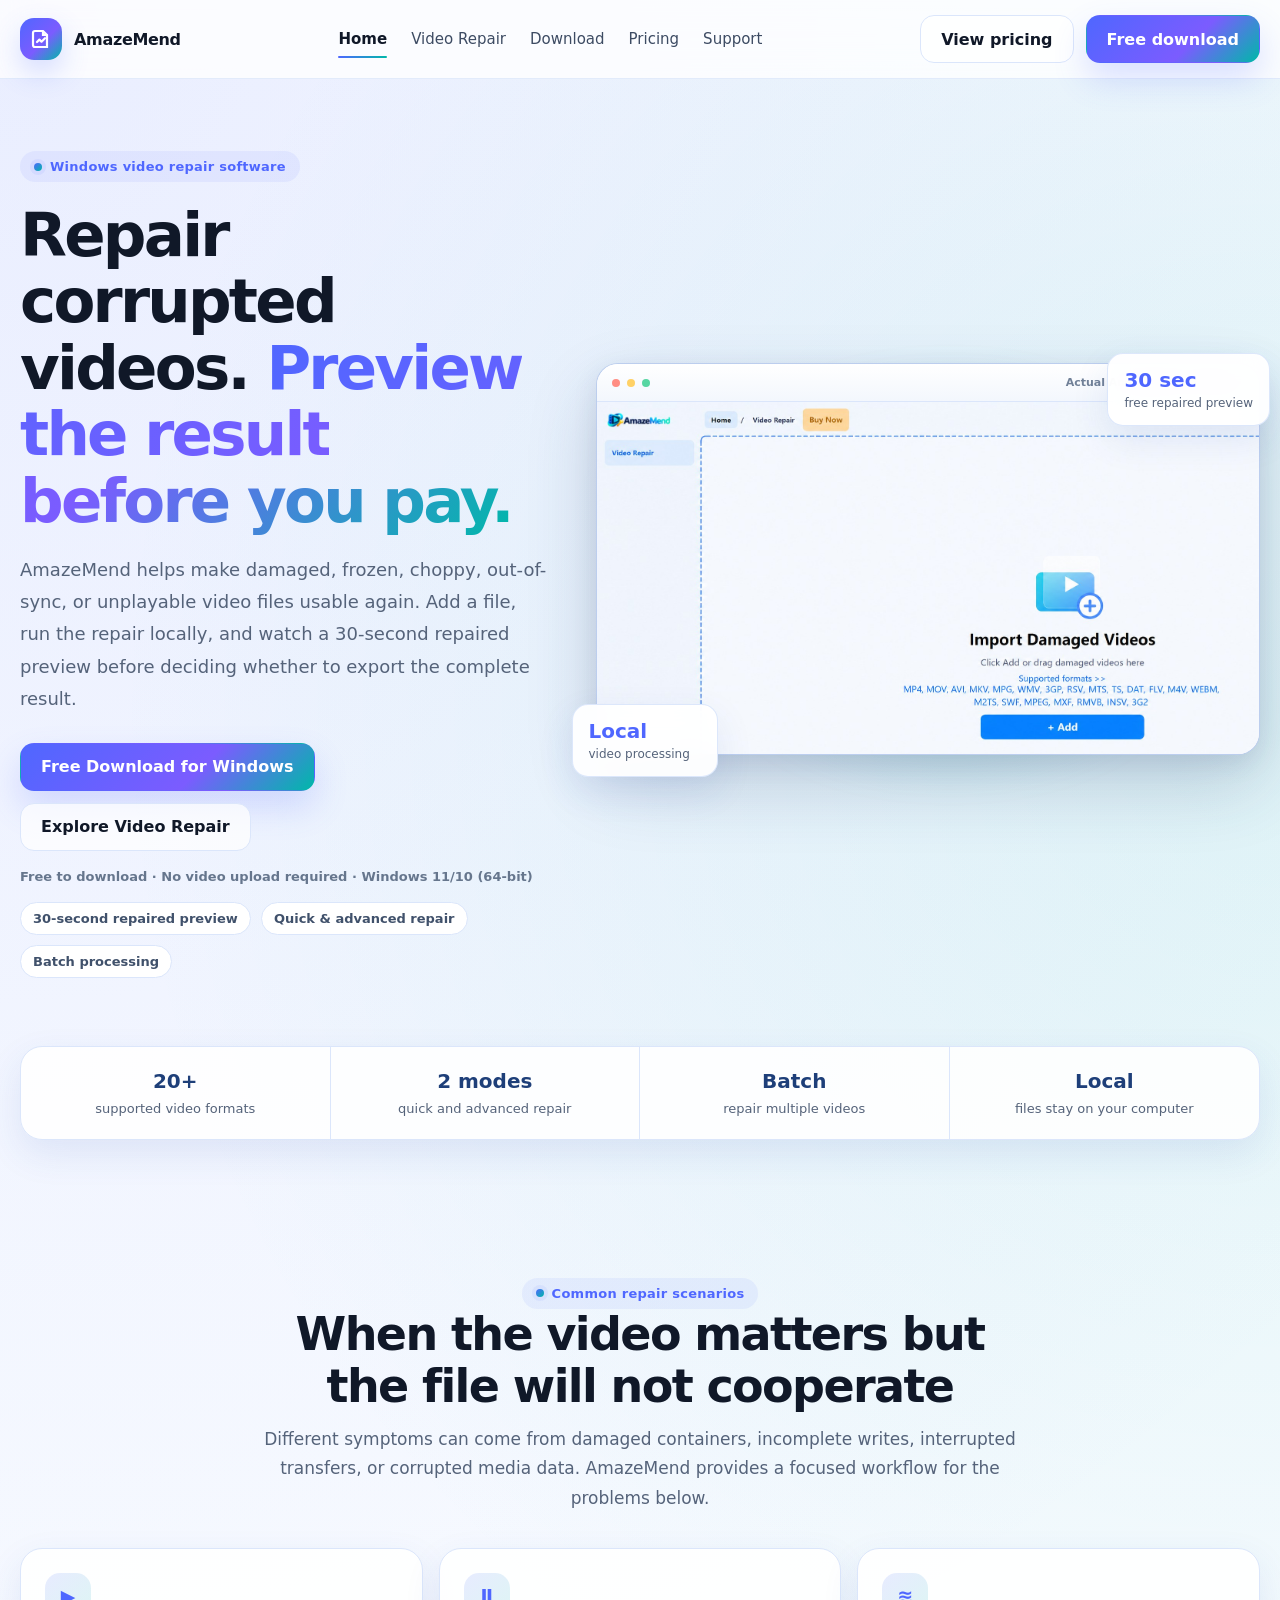
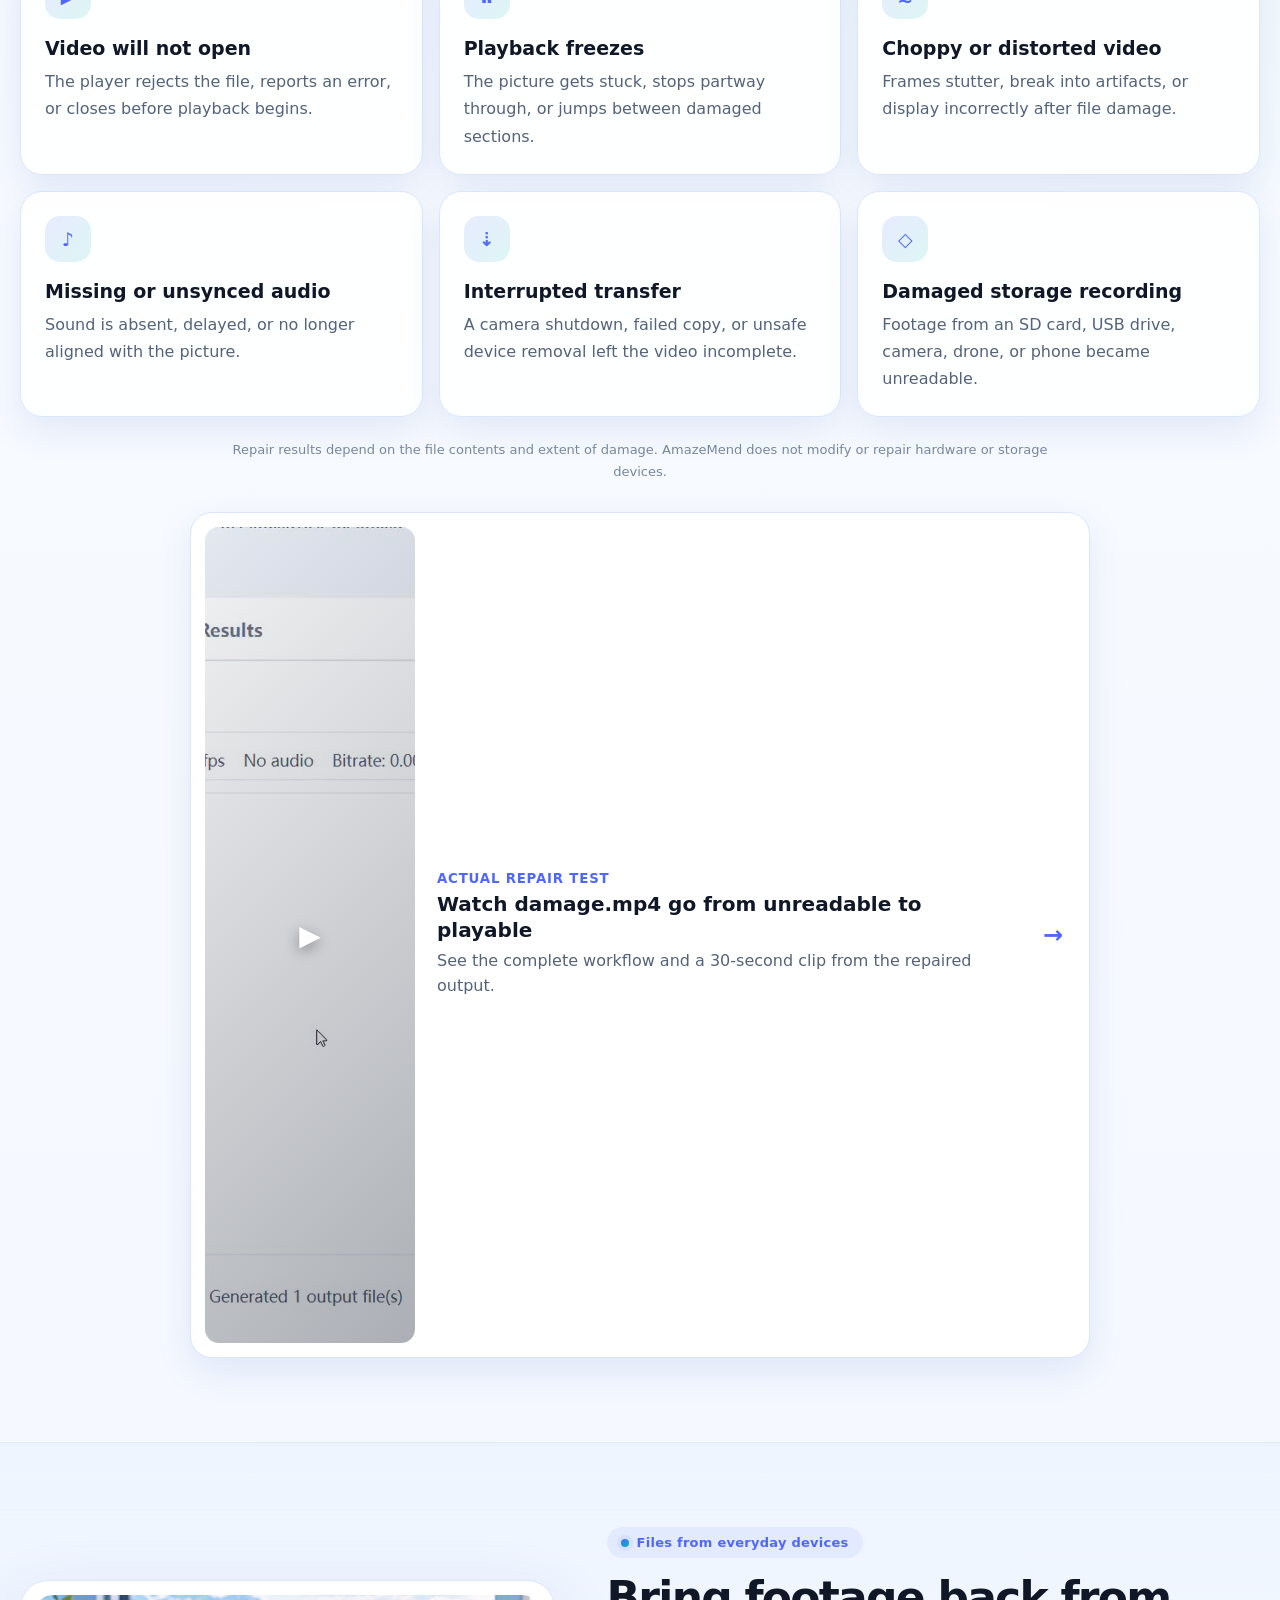
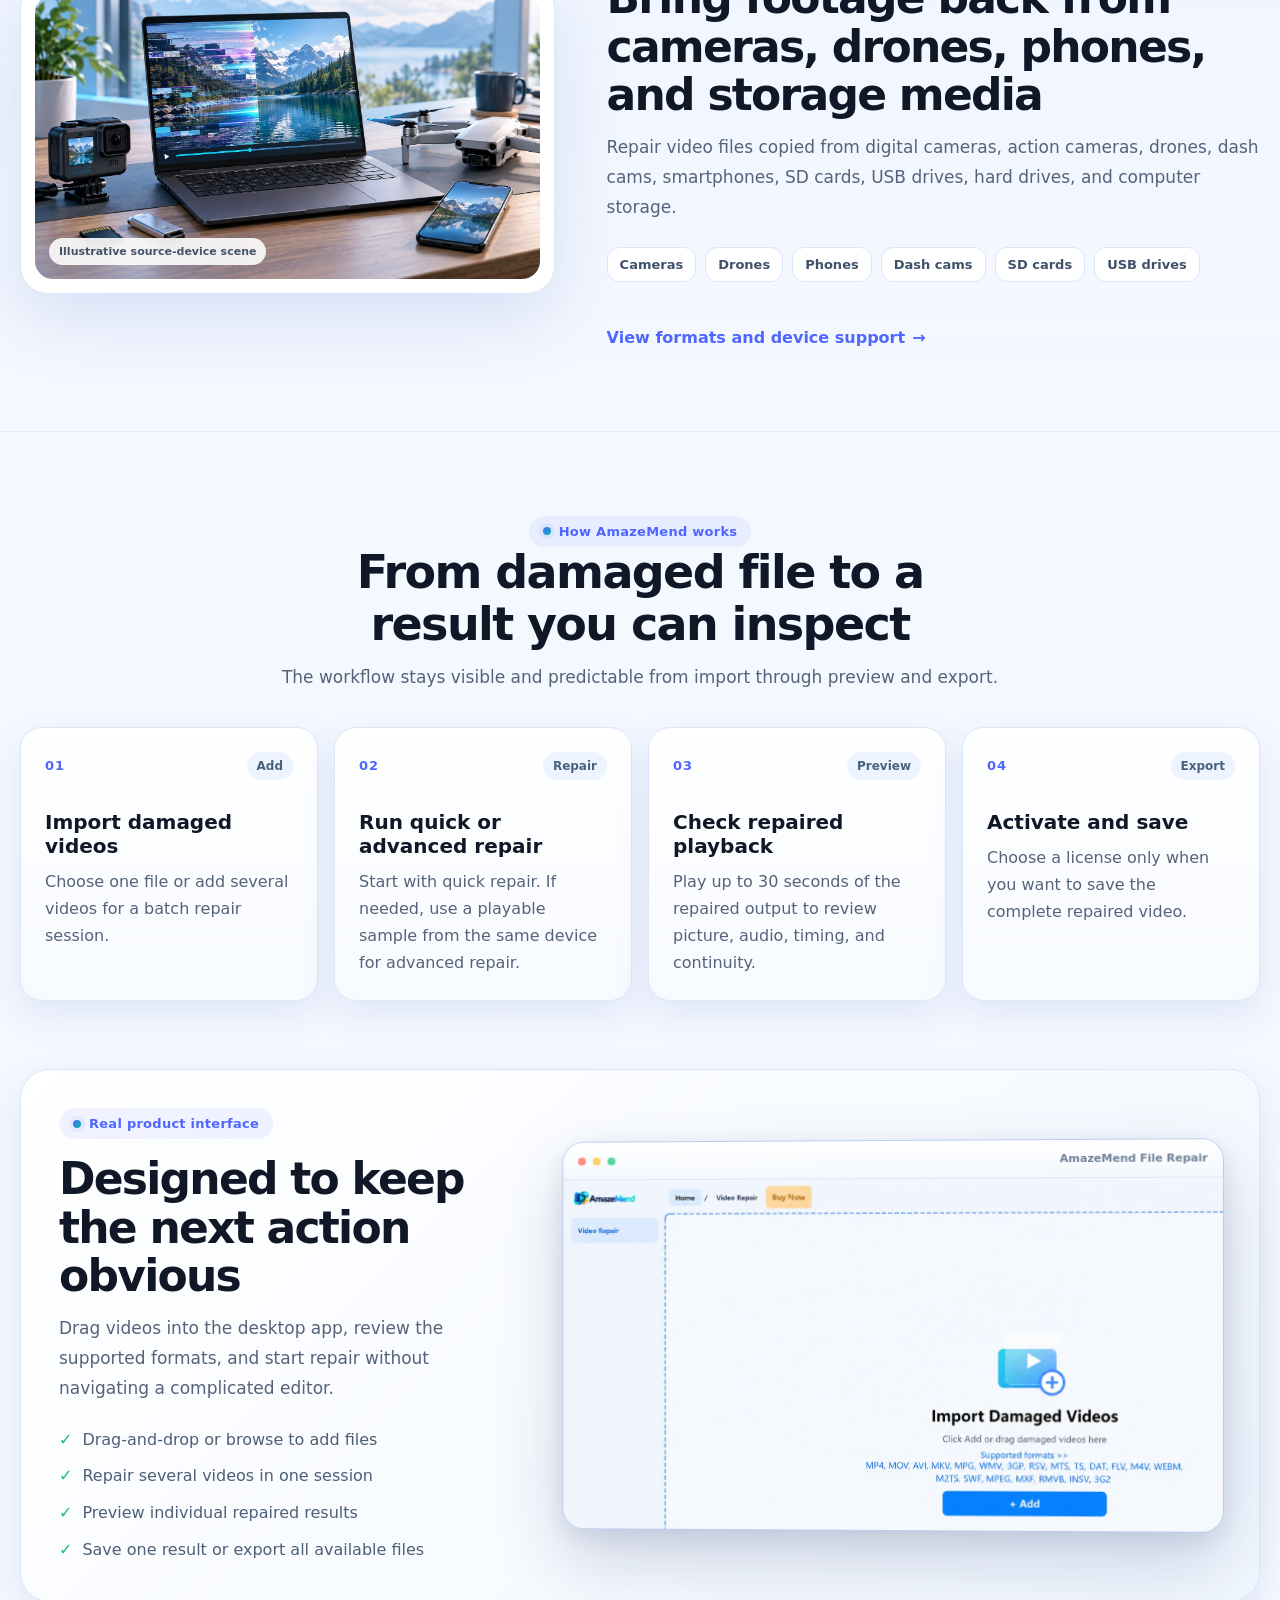
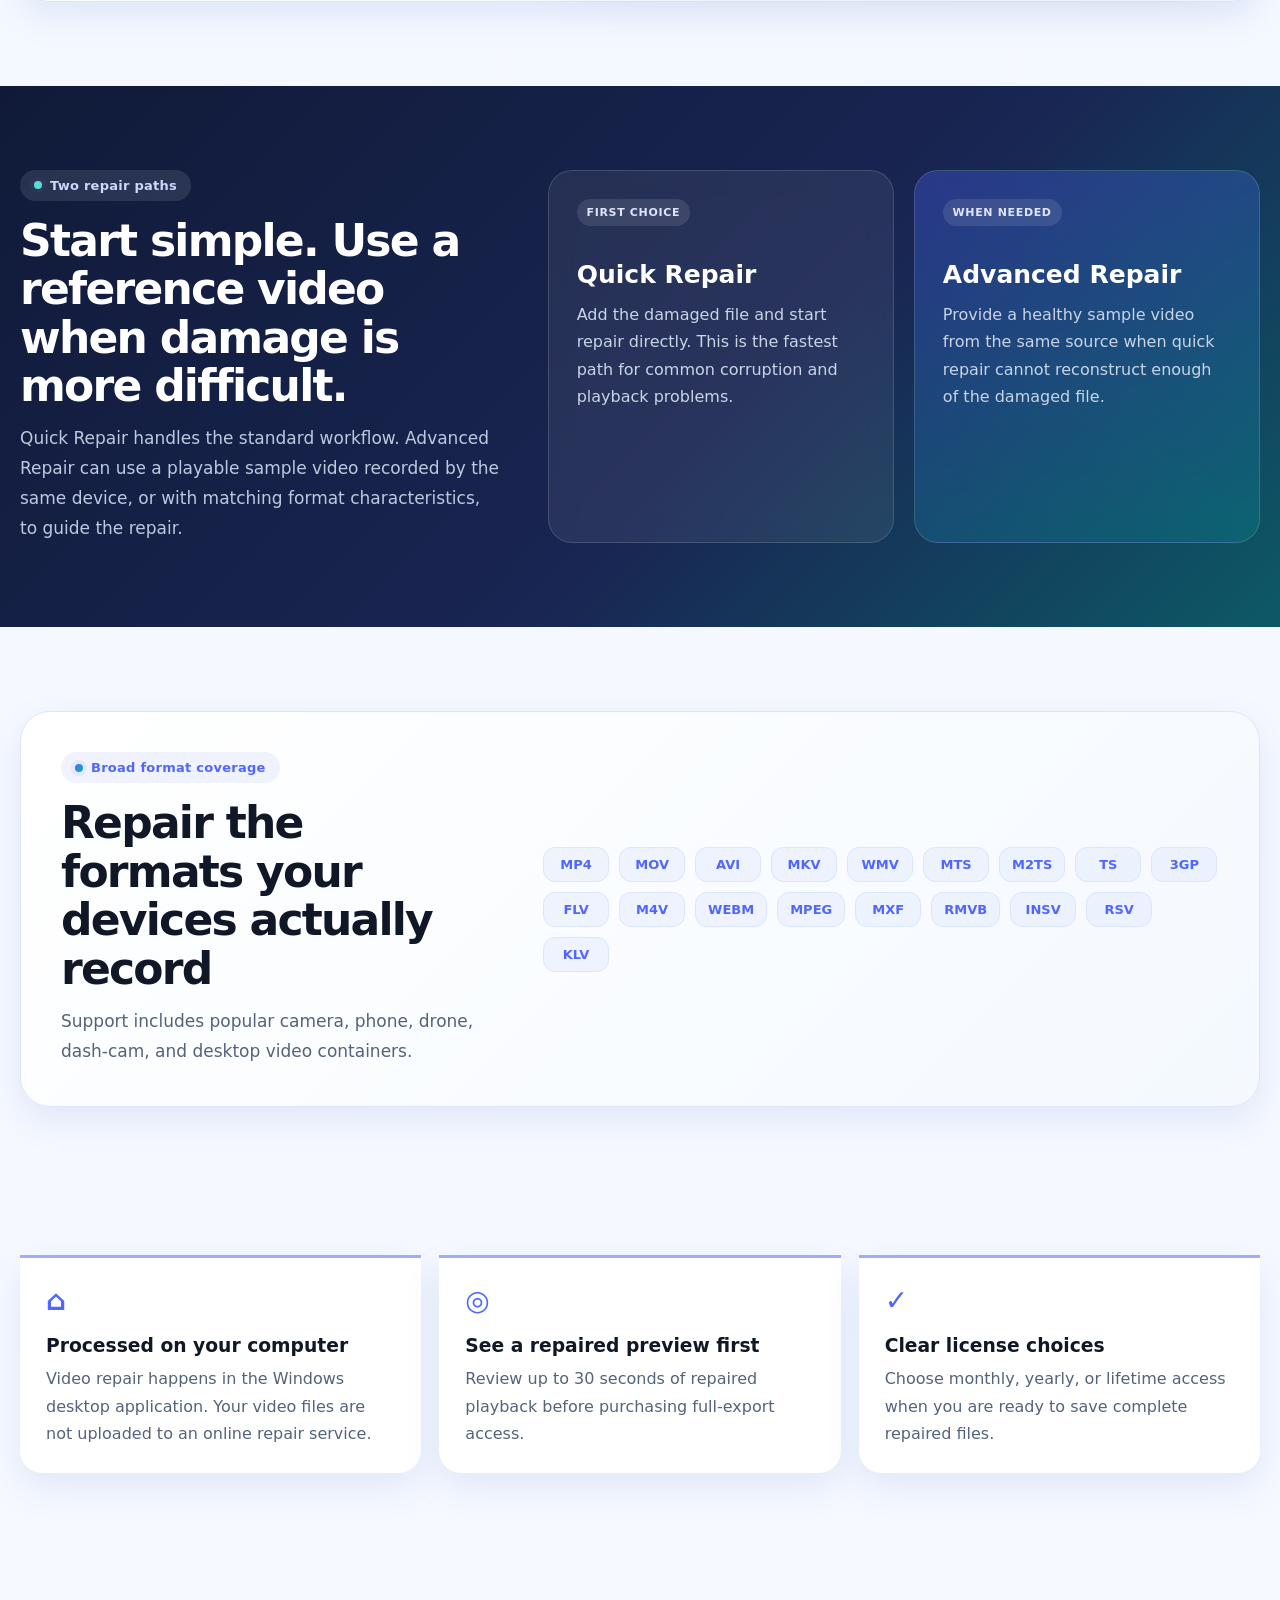
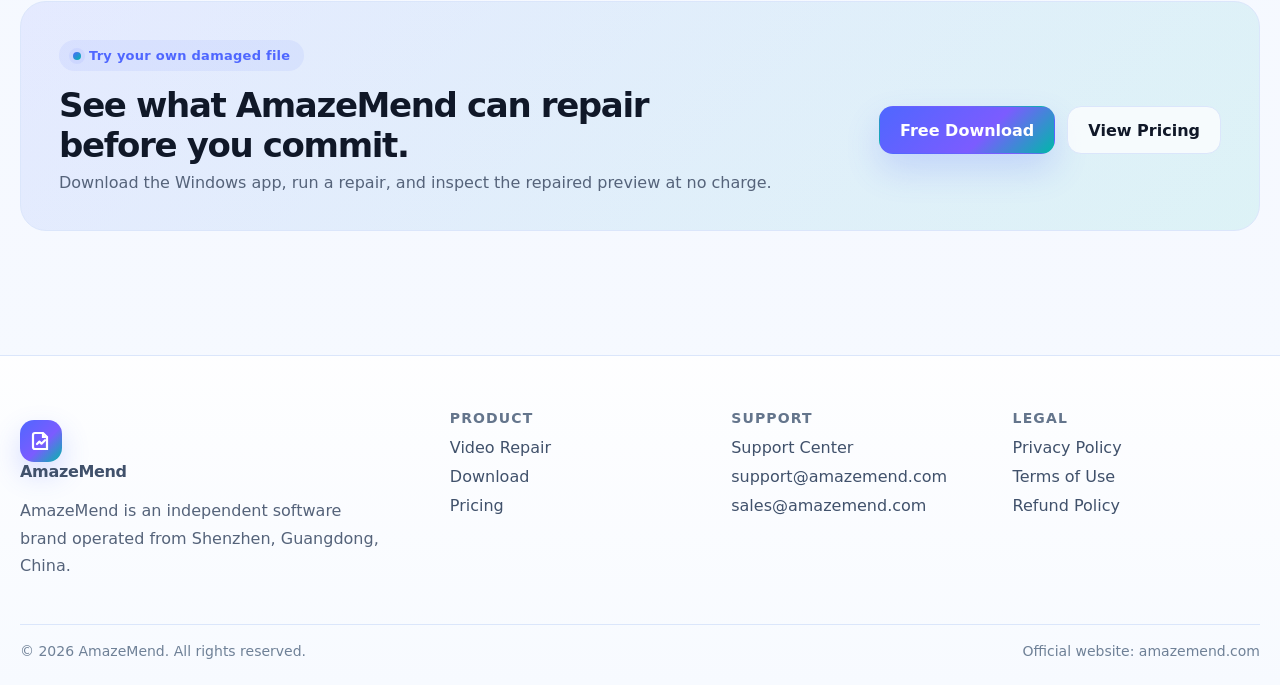
==== commit b1c80a96: "Add repair proof and expanded support options" ====
--- a/index.html
+++ b/index.html
@@ -104,6 +104,11 @@
         <article class="problem-card"><span class="problem-icon">◇</span><h3>Damaged storage recording</h3><p>Footage from an SD card, USB drive, camera, drone, or phone became unreadable.</p></article>
       </div>
       <p class="section-disclaimer">Repair results depend on the file contents and extent of damage. AmazeMend does not modify or repair hardware or storage devices.</p>
+      <a class="repair-demo-teaser" href="video-repair.html#repair-demo">
+        <span class="repair-demo-thumb"><img src="assets/img/repair-demo-poster.jpg" width="1280" height="816" loading="lazy" alt="AmazeMend repairing the unreadable damage.mp4 test file"><span aria-hidden="true">▶</span></span>
+        <span><small>Actual repair test</small><strong>Watch damage.mp4 go from unreadable to playable</strong><em>See the complete workflow and a 30-second clip from the repaired output.</em></span>
+        <b aria-hidden="true">→</b>
+      </a>
     </div>
   </section>
 
@@ -211,7 +216,7 @@
           </span>
           <span data-brand>AmazeMend</span>
         </a>
-        <p>AmazeMend focuses on practical video repair for damaged, unplayable, frozen, and corrupted files.</p>
+        <p>AmazeMend is an independent software brand operated from Shenzhen, Guangdong, China.</p>
       </div>
       <div>
         <h4>Product</h4>
--- a/assets/css/style.css
+++ b/assets/css/style.css
@@ -316,6 +316,7 @@
 .faq-a { display: none; padding: 0 20px 20px; color: var(--muted); line-height: 1.76; }
 .faq-item.open .faq-a { display: block; }
 .support-grid { display: grid; grid-template-columns: .9fr 1.1fr; gap: 20px; align-items: start; }
+.support-grid > *, .support-form-card > *, .contact-link > div { min-width: 0; }
 .contact-card { display: grid; gap: 16px; }
 .contact-link {
   display: flex; gap: 14px; align-items: flex-start; padding: 16px; border: 1px solid var(--line); border-radius: 18px; background: #fff;
@@ -332,6 +333,17 @@
   width: 100%; padding: 14px 16px; border-radius: 14px; border: 1px solid var(--line); background: #fff; color: var(--text);
 }
 .field textarea { min-height: 150px; resize: vertical; }
+.support-contact-options, .support-form-actions {
+  display: flex; flex-wrap: wrap; align-items: center; gap: 12px; margin-top: 22px;
+}
+.support-email-line { margin-top: 14px; }
+.support-email-line a, .support-form-note a { font-weight: 700; overflow-wrap: anywhere; }
+.support-form-section { padding-top: 0; }
+.support-form-card { display: grid; grid-template-columns: .72fr 1.28fr; gap: clamp(28px, 5vw, 64px); align-items: start; }
+.support-form-intro h2 { margin: 14px 0 12px; }
+.support-form-intro p { margin: 0; }
+.support-form-note { margin: 14px 0 0; }
+.optional-label { color: var(--muted); font-weight: 500; }
 .page-hero {
   padding: 64px 0 24px;
 }
@@ -481,6 +493,37 @@
   color: var(--primary); font-size: 19px; font-weight: 900; background: linear-gradient(135deg, rgba(79,103,255,.13), rgba(0,184,169,.13));
 }
 .section-disclaimer { margin: 22px auto 0; max-width: 820px; color: #78879b; text-align: center; font-size: 13px; line-height: 1.65; }
+.repair-demo-teaser {
+  display: grid; grid-template-columns: 210px 1fr auto; gap: 22px; align-items: center; max-width: 900px; margin: 30px auto 0;
+  padding: 14px; color: inherit; background: #fff; border: 1px solid var(--line); border-radius: 22px; box-shadow: var(--shadow-md);
+}
+.repair-demo-thumb { position: relative; display: block; overflow: hidden; border-radius: 14px; background: #eaf1ff; }
+.repair-demo-thumb img { display: block; width: 100%; aspect-ratio: 16 / 9; object-fit: cover; }
+.repair-demo-thumb span { position: absolute; inset: 0; display: grid; place-items: center; color: #fff; font-size: 28px; background: linear-gradient(135deg, rgba(15,26,43,.05), rgba(15,26,43,.35)); text-shadow: 0 4px 14px rgba(0,0,0,.35); }
+.repair-demo-teaser small { display: block; margin-bottom: 5px; color: var(--primary); font-weight: 800; text-transform: uppercase; letter-spacing: .06em; }
+.repair-demo-teaser strong { display: block; font-size: 20px; line-height: 1.3; }
+.repair-demo-teaser em { display: block; margin-top: 6px; color: var(--muted); font-style: normal; line-height: 1.55; }
+.repair-demo-teaser > b { padding: 0 12px; color: var(--primary); font-size: 24px; }
+.repair-proof-section { background: linear-gradient(145deg, #f4f6ff 0%, #eefbfb 100%); }
+.repair-proof-layout { display: grid; grid-template-columns: 1.08fr .92fr; gap: 20px; align-items: start; }
+.repair-video-card, .repair-state-card { overflow: hidden; padding: 20px; background: #fff; border: 1px solid var(--line); border-radius: 24px; box-shadow: var(--shadow-md); }
+.repair-proof-heading { display: flex; gap: 14px; align-items: flex-start; margin-bottom: 16px; }
+.repair-proof-heading h3 { margin: 0 0 6px; font-size: 20px; line-height: 1.3; }
+.repair-proof-heading p { margin: 0; color: var(--muted); line-height: 1.6; }
+.proof-status { flex: 0 0 auto; padding: 7px 10px; border-radius: 999px; font-size: 12px; font-weight: 850; letter-spacing: .03em; text-transform: uppercase; }
+.proof-status-demo { color: #fff; background: linear-gradient(135deg, var(--primary), var(--teal)); }
+.proof-status-before { color: #b33b31; background: #fff0ed; }
+.proof-status-after { color: #087a55; background: #e9fbf3; }
+.repair-video-card video { display: block; width: 100%; border-radius: 16px; background: #091126; box-shadow: inset 0 0 0 1px rgba(255,255,255,.08); }
+.repair-workflow-video video { aspect-ratio: 1422 / 906; object-fit: contain; }
+.repair-state-after video { aspect-ratio: 640 / 368; object-fit: contain; }
+.repair-evidence-stack { display: grid; gap: 20px; }
+.repair-state-before code { padding: 2px 6px; color: #9c3128; background: #fff1ee; border-radius: 6px; font-size: .9em; }
+.repair-file-state { display: flex; gap: 14px; align-items: center; padding: 18px; border: 1px solid #ffd8d2; border-radius: 16px; background: linear-gradient(135deg, #fff8f6, #fff); }
+.repair-file-state > span { display: grid; place-items: center; width: 42px; height: 42px; flex: 0 0 42px; border-radius: 50%; color: #fff; background: #e45e52; font-size: 24px; font-weight: 900; }
+.repair-file-state strong, .repair-file-state small { display: block; }
+.repair-file-state small { margin-top: 4px; color: var(--muted); line-height: 1.5; }
+.repair-proof-note { max-width: 900px; margin: 22px auto 0; color: var(--muted); text-align: center; font-size: 13px; line-height: 1.7; }
 .scenario-band { display: grid; grid-template-columns: .9fr 1.1fr; gap: 52px; align-items: center; }
 .scenario-band-compact { grid-template-columns: .9fr 1.1fr; }
 .scenario-media {
@@ -571,7 +614,7 @@
 .local-points span { color: #e7edfa; font-weight: 700; }
 
 @media (max-width: 1024px) {
-  .hero-grid, .split-card, .download-grid, .support-grid, .product-hero-grid, .scenario-band, .workflow-product, .workflow-product-reverse, .local-feature { grid-template-columns: 1fr; }
+  .hero-grid, .split-card, .download-grid, .support-grid, .support-form-card, .product-hero-grid, .scenario-band, .workflow-product, .workflow-product-reverse, .local-feature, .repair-proof-layout { grid-template-columns: minmax(0, 1fr); }
   .grid-4, .pricing-grid { grid-template-columns: repeat(2, 1fr); }
   .grid-3, .problem-grid, .step-cards { grid-template-columns: repeat(2, 1fr); }
   .repair-mode-grid { grid-template-columns: 1fr 1fr; }
@@ -603,7 +646,7 @@
   .container { width: min(calc(100% - 28px), var(--max)); }
   .nav-actions .btn-primary { display: none; }
   .navbar { gap: 12px; }
-  .hero h1, .page-hero h1 { font-size: 38px; line-height: 1.1; letter-spacing: -.04em; }
+  .hero h1, .page-hero h1 { font-size: 38px; line-height: 1.1; letter-spacing: -.04em; text-wrap: pretty; overflow-wrap: anywhere; }
   .hero { padding-top: 48px; }
   .page-hero { padding-top: 48px; }
   .section { padding: 60px 0; }
@@ -622,6 +665,11 @@
   .product-stage { padding: 12px 0 0; }
   .scenario-media { padding: 9px; border-radius: 22px; }
   .scenario-media img { border-radius: 15px; }
+  .repair-demo-teaser { grid-template-columns: 1fr; padding: 10px; }
+  .repair-demo-teaser > b { display: none; }
+  .repair-demo-teaser > span:not(.repair-demo-thumb) { padding: 4px 8px 10px; }
+  .repair-video-card, .repair-state-card { padding: 14px; border-radius: 20px; }
+  .repair-proof-heading { display: grid; gap: 10px; }
   .image-caption { left: 20px; bottom: 20px; }
   .repair-compare-card { grid-template-columns: 1fr; }
   .step-card { min-height: 0; }
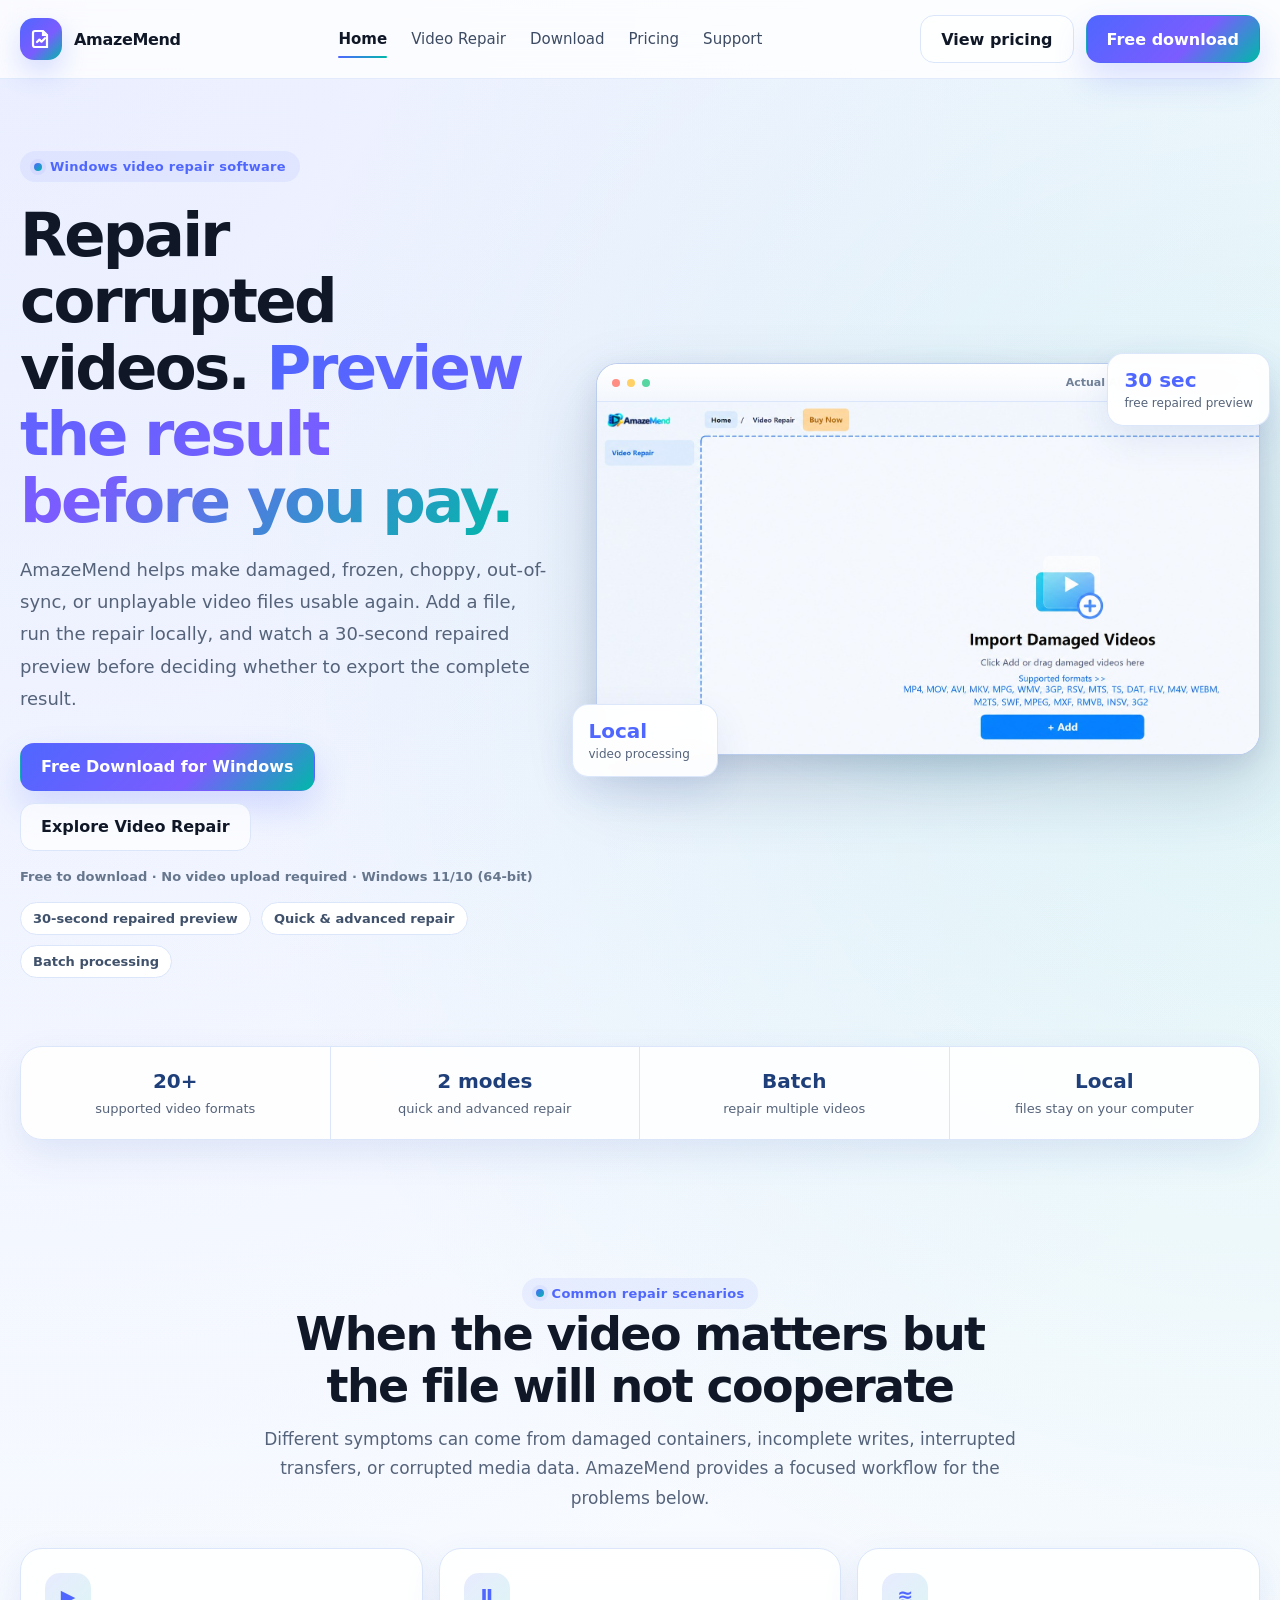
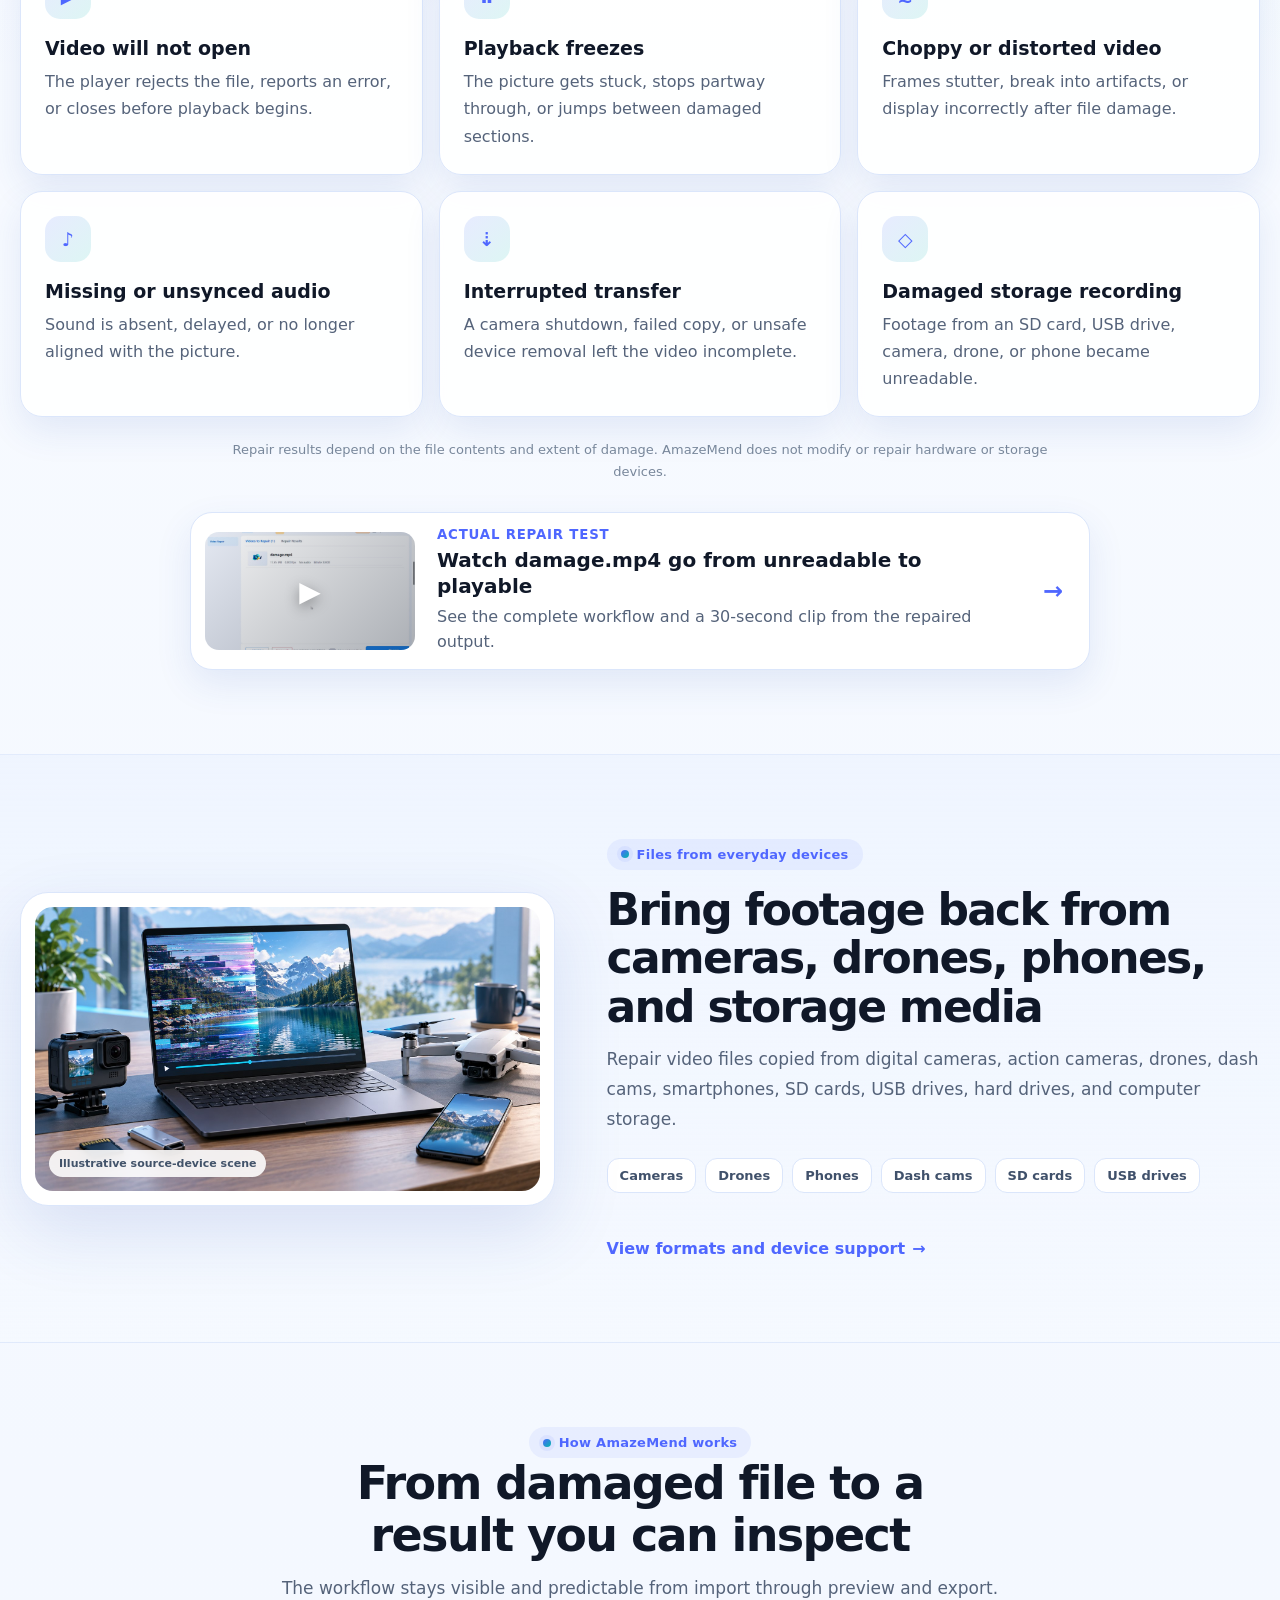
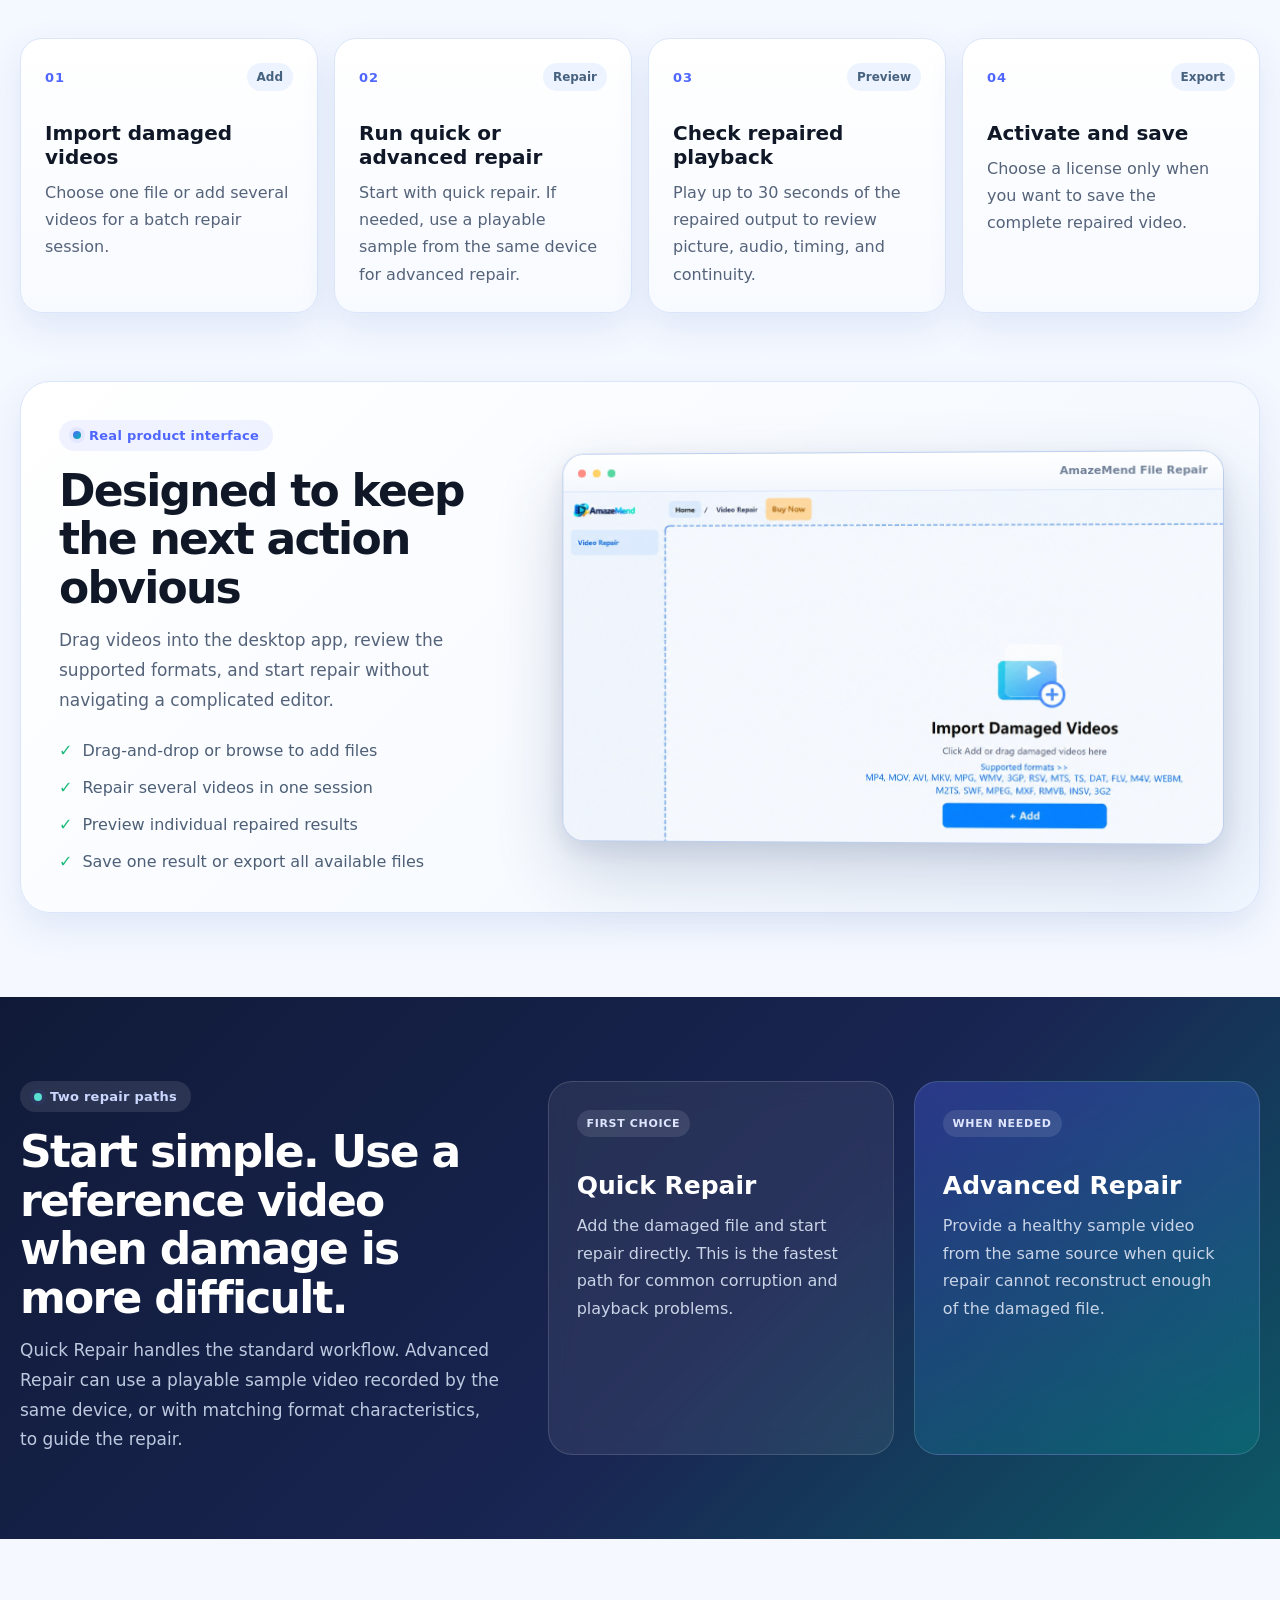
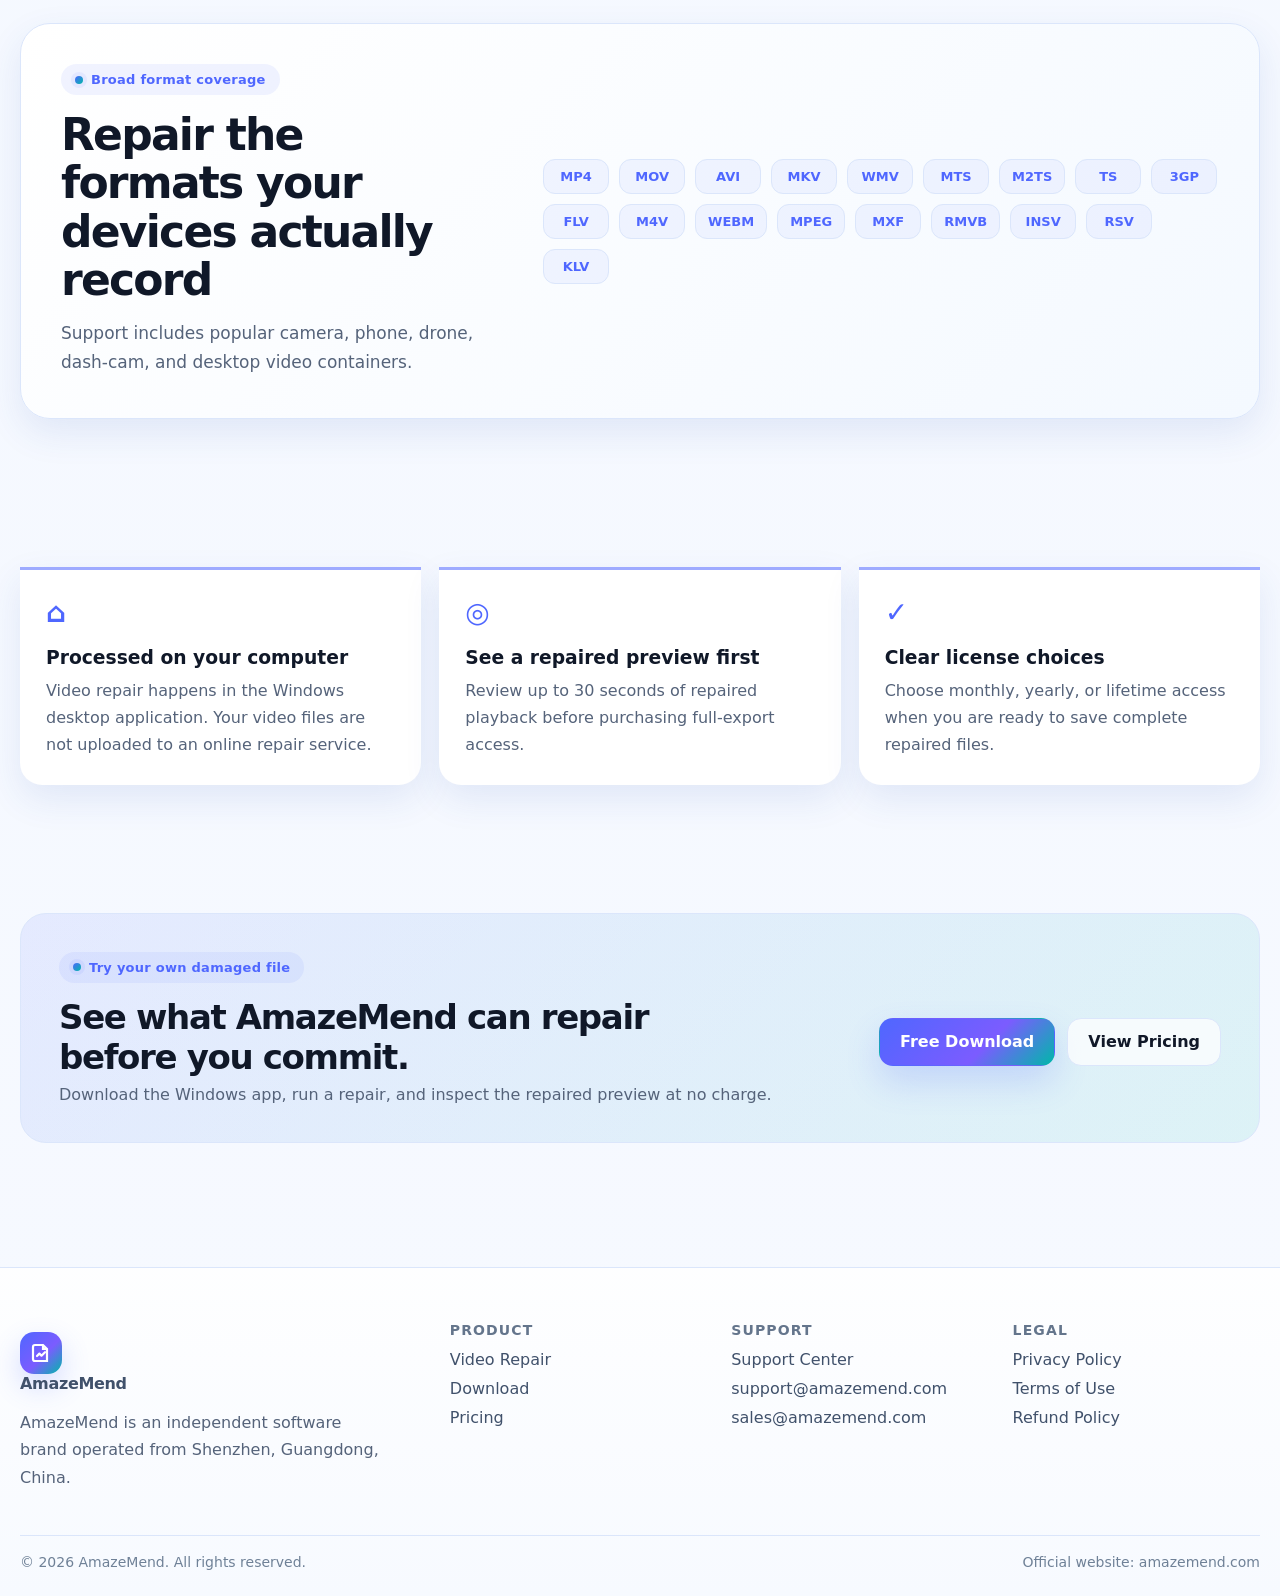
==== commit 76f692b3: "Fix homepage repair demo thumbnail ratio" ====
--- a/index.html
+++ b/index.html
@@ -13,7 +13,7 @@
   <meta property="og:image" content="https://amazemend.com/assets/img/amazemend-app-product.jpg">
   <meta name="twitter:card" content="summary_large_image">
   <link rel="icon" href="assets/img/favicon.svg" type="image/svg+xml">
-  <link rel="stylesheet" href="assets/css/style.css">
+  <link rel="stylesheet" href="assets/css/style.css?v=20261010-3">
 </head>
 <body class="page-home">
 
@@ -35,7 +35,7 @@
       </nav>
       <div class="nav-actions">
         <a class="btn btn-secondary" href="pricing.html">View pricing</a>
-        <a class="btn btn-primary" href="https://download.amazemend.com/installers/AmazeMendSetup-1.0.0.exe">Free download</a>
+        <a class="btn btn-primary" href="https://download.amazemend.com/installers/AmazeMendSetup-1.0.0.exe?v=20261010">Free download</a>
         <button class="menu-toggle" type="button" aria-label="Open navigation" aria-expanded="false" data-menu-toggle>☰</button>
       </div>
     </div>
@@ -57,7 +57,7 @@
         <h1>Repair corrupted videos. <span>Preview the result before you pay.</span></h1>
         <p>AmazeMend helps make damaged, frozen, choppy, out-of-sync, or unplayable video files usable again. Add a file, run the repair locally, and watch a 30-second repaired preview before deciding whether to export the complete result.</p>
         <div class="hero-actions">
-          <a class="btn btn-primary" href="https://download.amazemend.com/installers/AmazeMendSetup-1.0.0.exe" data-download>Free Download for Windows</a>
+          <a class="btn btn-primary" href="https://download.amazemend.com/installers/AmazeMendSetup-1.0.0.exe?v=20261010" data-download>Free Download for Windows</a>
           <a class="btn btn-secondary" href="video-repair.html">Explore Video Repair</a>
         </div>
         <div class="hero-note">Free to download · No video upload required · Windows 11/10 (64-bit)</div>
@@ -200,7 +200,7 @@
     <div class="container">
       <div class="callout callout-strong">
         <div><span class="eyebrow">Try your own damaged file</span><h2>See what AmazeMend can repair before you commit.</h2><p>Download the Windows app, run a repair, and inspect the repaired preview at no charge.</p></div>
-        <div class="inline-actions"><a class="btn btn-primary" href="https://download.amazemend.com/installers/AmazeMendSetup-1.0.0.exe" data-download>Free Download</a><a class="btn btn-secondary" href="pricing.html">View Pricing</a></div>
+        <div class="inline-actions"><a class="btn btn-primary" href="https://download.amazemend.com/installers/AmazeMendSetup-1.0.0.exe?v=20261010" data-download>Free Download</a><a class="btn btn-secondary" href="pricing.html">View Pricing</a></div>
       </div>
     </div>
   </section>
@@ -244,7 +244,7 @@
   </div>
 </footer>
 
-<script src="assets/js/config.js"></script>
-<script src="assets/js/site.js"></script>
+<script src="assets/js/config.js?v=20261010-2"></script>
+<script src="assets/js/site.js?v=20261010-2"></script>
 </body>
 </html>
--- a/assets/css/style.css
+++ b/assets/css/style.css
@@ -497,8 +497,8 @@
   display: grid; grid-template-columns: 210px 1fr auto; gap: 22px; align-items: center; max-width: 900px; margin: 30px auto 0;
   padding: 14px; color: inherit; background: #fff; border: 1px solid var(--line); border-radius: 22px; box-shadow: var(--shadow-md);
 }
-.repair-demo-thumb { position: relative; display: block; overflow: hidden; border-radius: 14px; background: #eaf1ff; }
-.repair-demo-thumb img { display: block; width: 100%; aspect-ratio: 16 / 9; object-fit: cover; }
+.repair-demo-thumb { position: relative; display: block; overflow: hidden; aspect-ratio: 16 / 9; border-radius: 14px; background: #eaf1ff; }
+.repair-demo-thumb img { display: block; width: 100%; height: 100%; object-fit: cover; }
 .repair-demo-thumb span { position: absolute; inset: 0; display: grid; place-items: center; color: #fff; font-size: 28px; background: linear-gradient(135deg, rgba(15,26,43,.05), rgba(15,26,43,.35)); text-shadow: 0 4px 14px rgba(0,0,0,.35); }
 .repair-demo-teaser small { display: block; margin-bottom: 5px; color: var(--primary); font-weight: 800; text-transform: uppercase; letter-spacing: .06em; }
 .repair-demo-teaser strong { display: block; font-size: 20px; line-height: 1.3; }
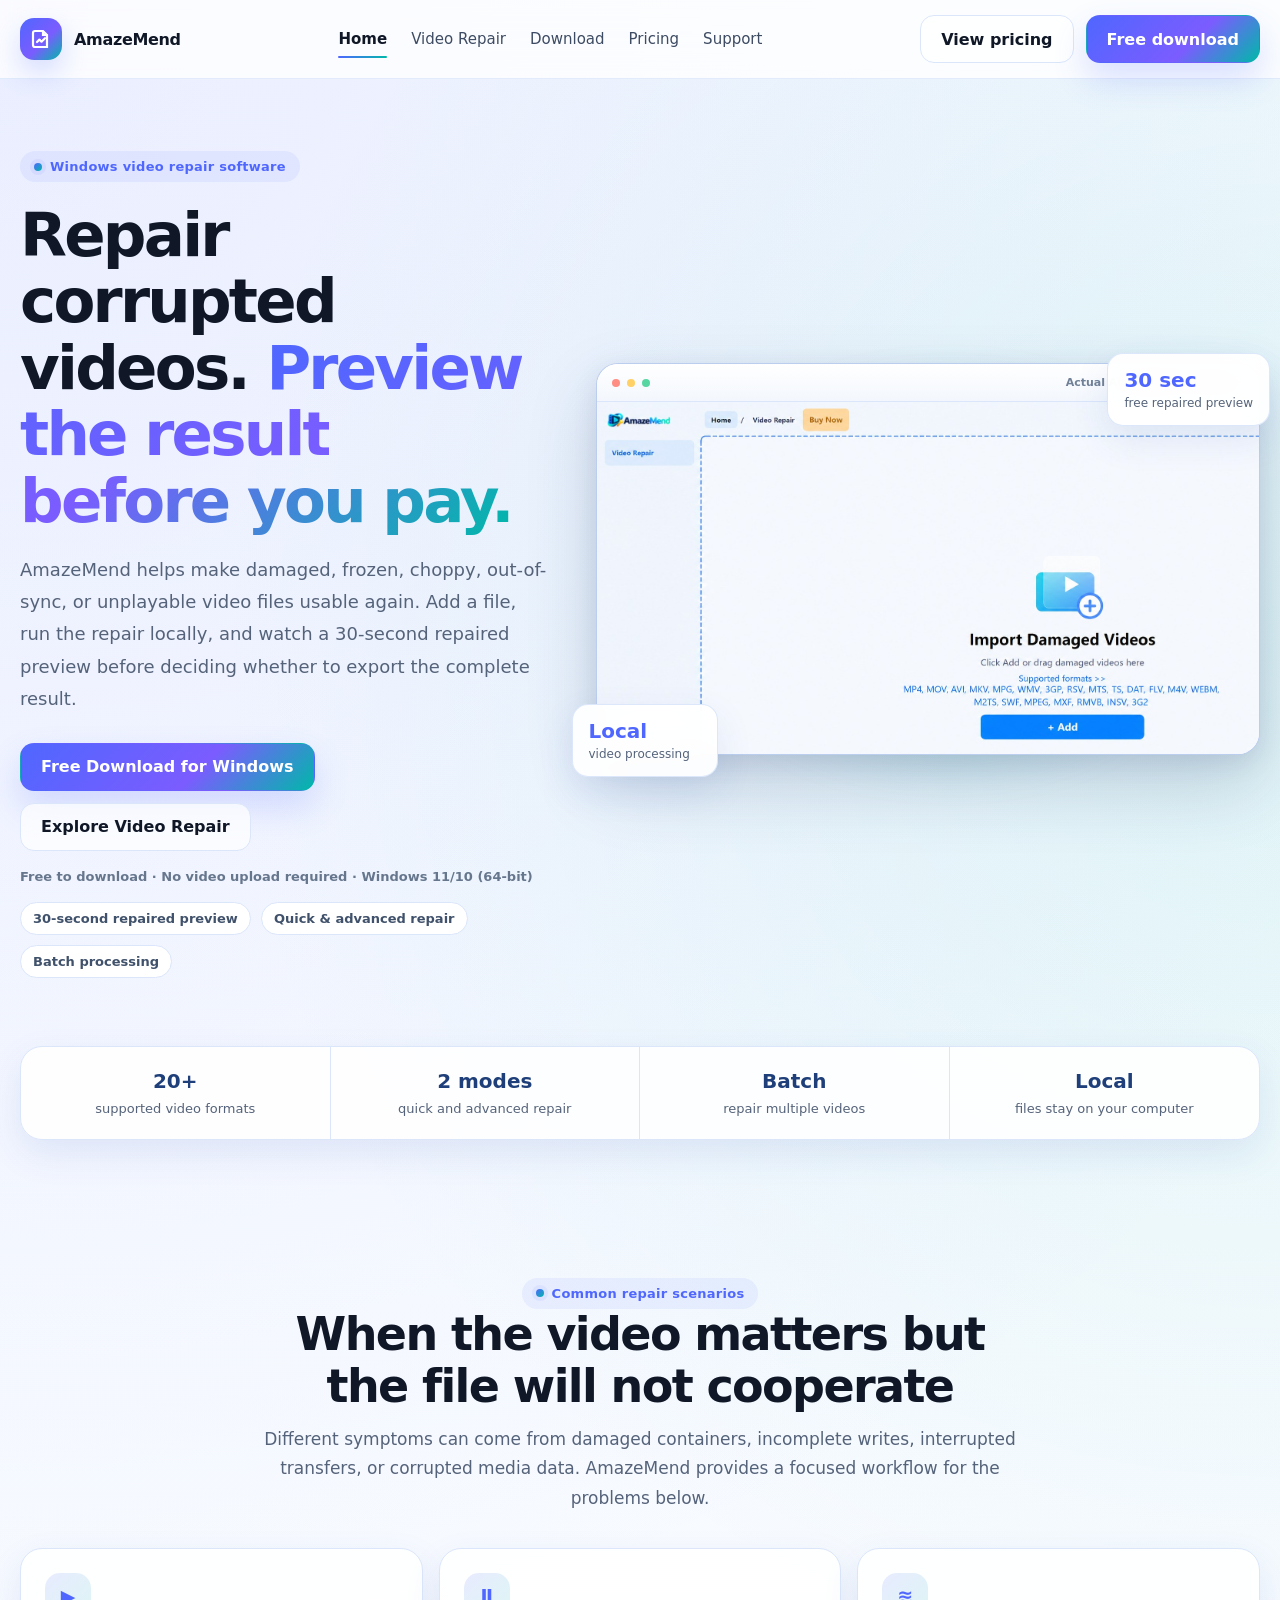
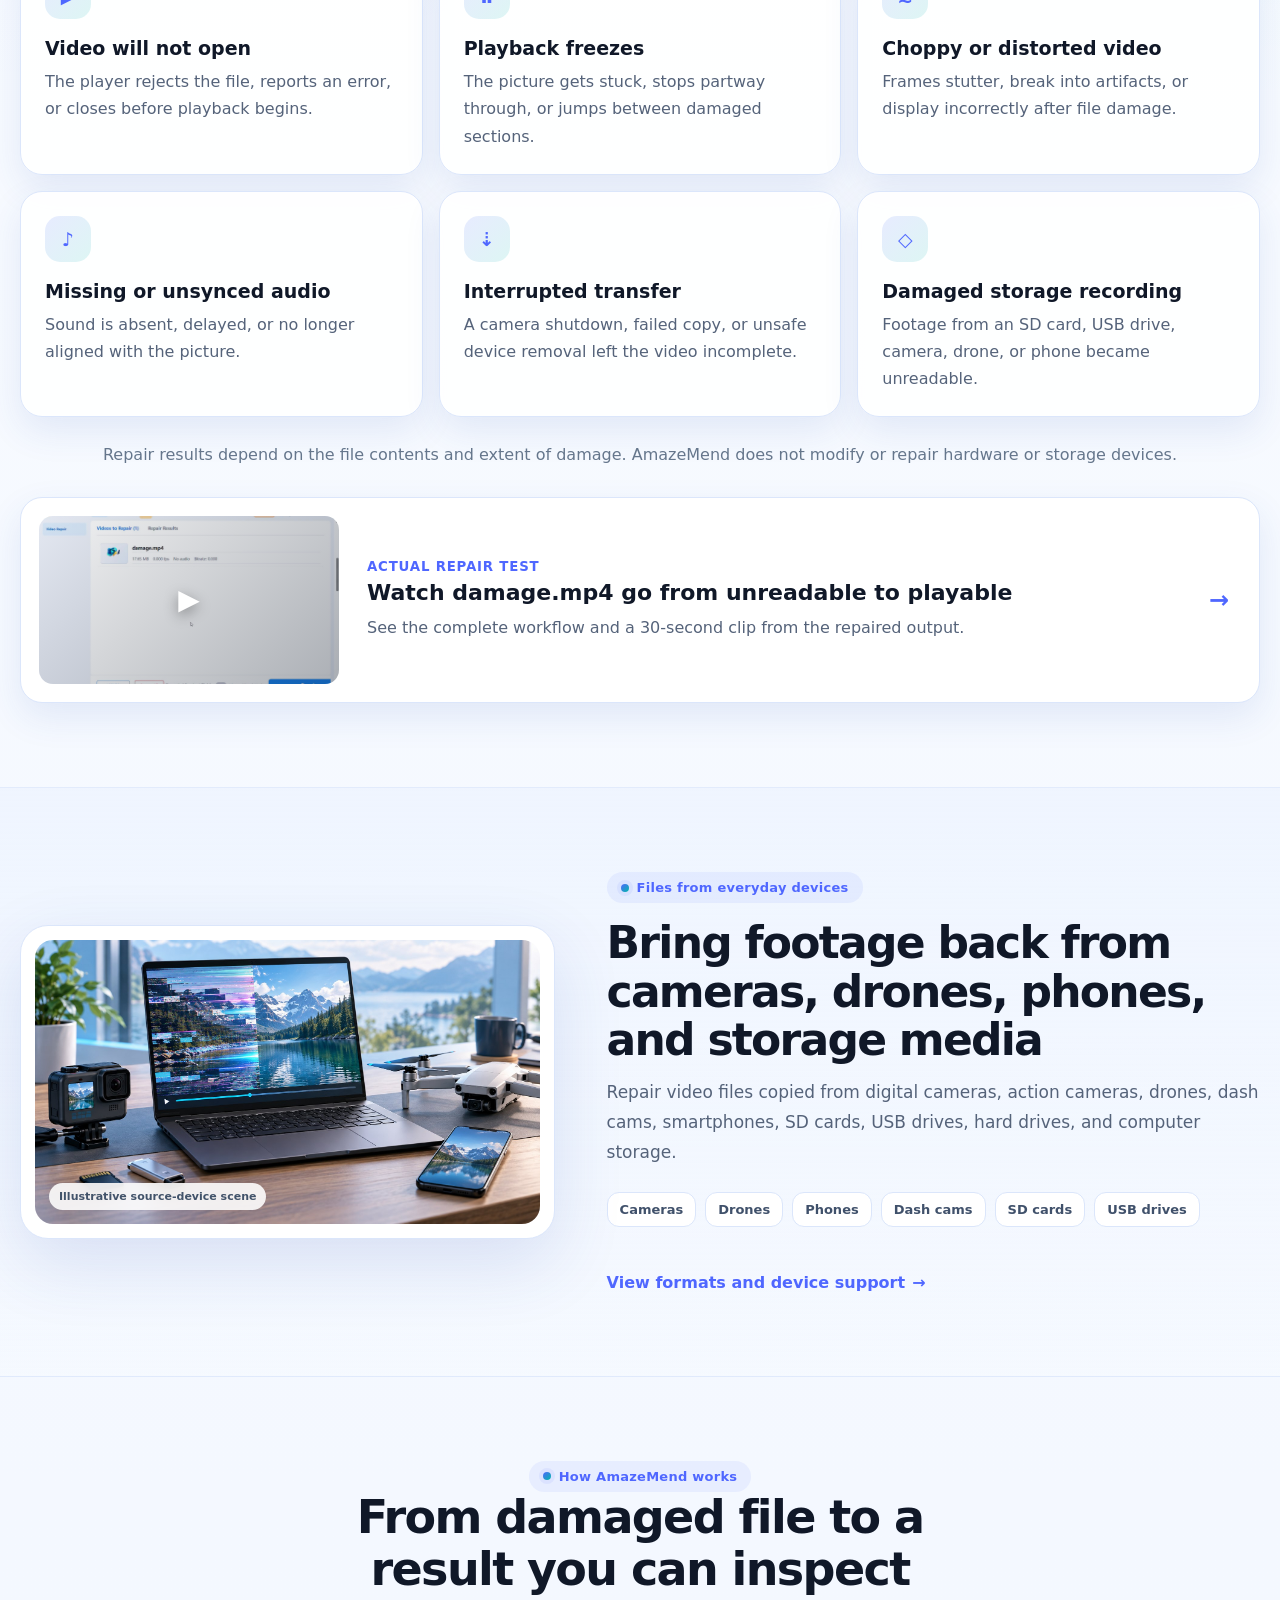
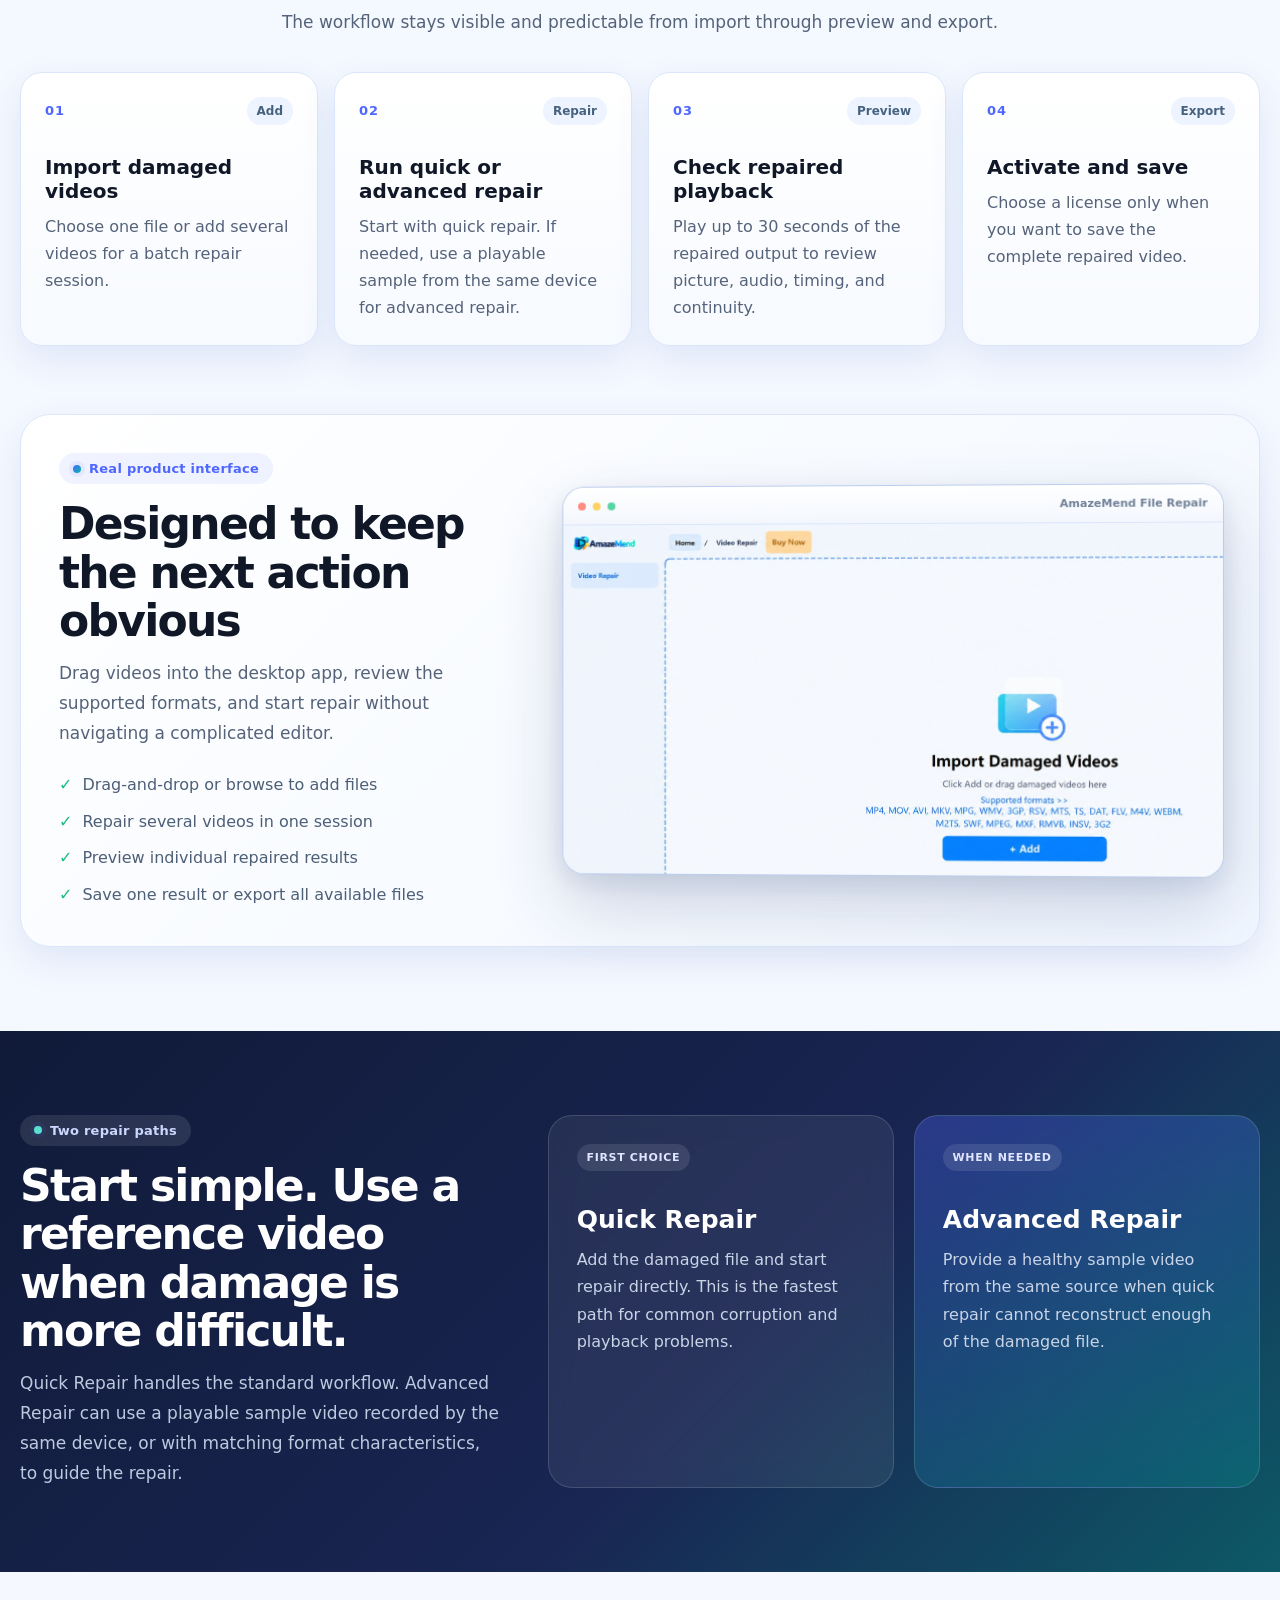
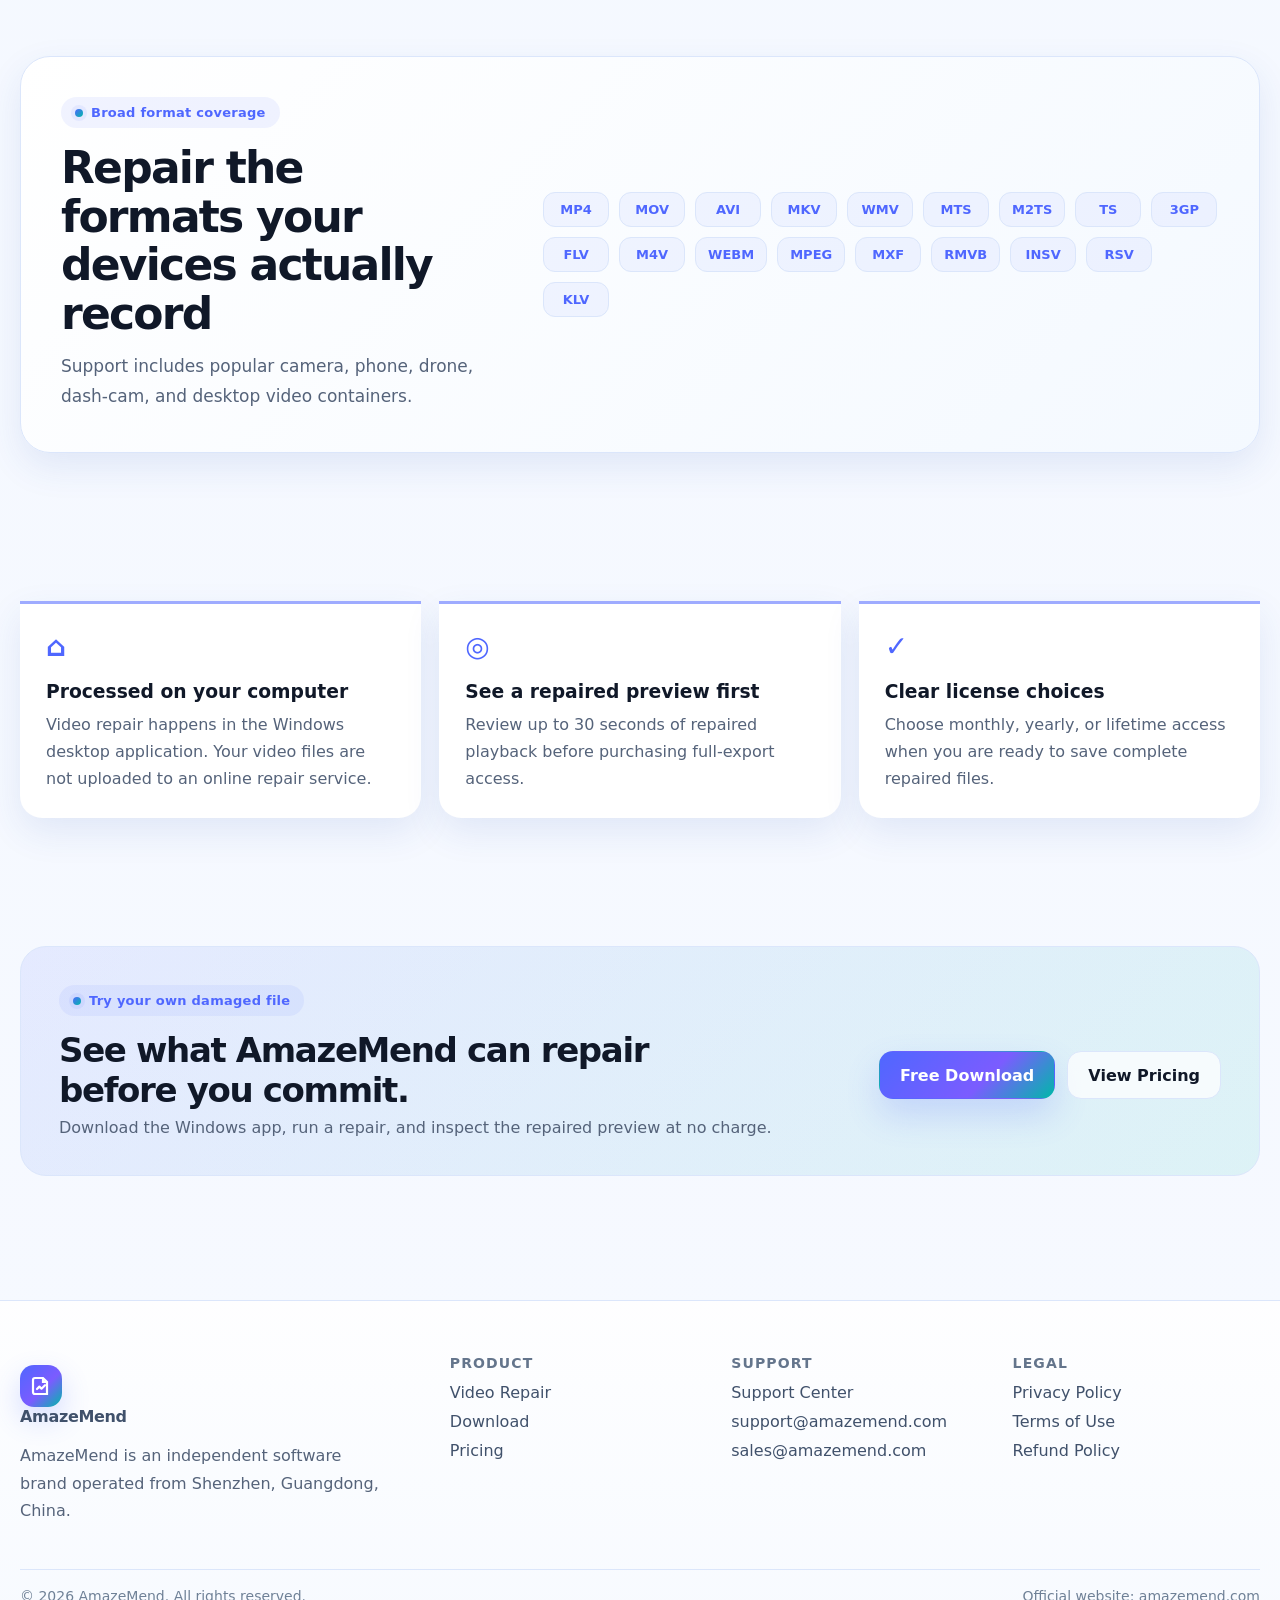
==== commit 0c919665: "Align homepage repair demo with content grid" ====
--- a/index.html
+++ b/index.html
@@ -13,7 +13,7 @@
   <meta property="og:image" content="https://amazemend.com/assets/img/amazemend-app-product.jpg">
   <meta name="twitter:card" content="summary_large_image">
   <link rel="icon" href="assets/img/favicon.svg" type="image/svg+xml">
-  <link rel="stylesheet" href="assets/css/style.css?v=20261010-3">
+  <link rel="stylesheet" href="assets/css/style.css?v=20261010-4">
 </head>
 <body class="page-home">
 
--- a/assets/css/style.css
+++ b/assets/css/style.css
@@ -492,17 +492,17 @@
   width: 46px; height: 46px; display: grid; place-items: center; border-radius: 15px;
   color: var(--primary); font-size: 19px; font-weight: 900; background: linear-gradient(135deg, rgba(79,103,255,.13), rgba(0,184,169,.13));
 }
-.section-disclaimer { margin: 22px auto 0; max-width: 820px; color: #78879b; text-align: center; font-size: 13px; line-height: 1.65; }
+.section-disclaimer { margin: 24px 0 0; color: #65768c; text-align: center; font-size: 16px; line-height: 1.7; }
 .repair-demo-teaser {
-  display: grid; grid-template-columns: 210px 1fr auto; gap: 22px; align-items: center; max-width: 900px; margin: 30px auto 0;
-  padding: 14px; color: inherit; background: #fff; border: 1px solid var(--line); border-radius: 22px; box-shadow: var(--shadow-md);
+  display: grid; grid-template-columns: minmax(240px, 300px) minmax(0, 1fr) auto; gap: 28px; align-items: center; width: 100%; margin: 28px 0 0;
+  padding: 18px; color: inherit; background: #fff; border: 1px solid var(--line); border-radius: 22px; box-shadow: var(--shadow-md);
 }
 .repair-demo-thumb { position: relative; display: block; overflow: hidden; aspect-ratio: 16 / 9; border-radius: 14px; background: #eaf1ff; }
 .repair-demo-thumb img { display: block; width: 100%; height: 100%; object-fit: cover; }
 .repair-demo-thumb span { position: absolute; inset: 0; display: grid; place-items: center; color: #fff; font-size: 28px; background: linear-gradient(135deg, rgba(15,26,43,.05), rgba(15,26,43,.35)); text-shadow: 0 4px 14px rgba(0,0,0,.35); }
 .repair-demo-teaser small { display: block; margin-bottom: 5px; color: var(--primary); font-weight: 800; text-transform: uppercase; letter-spacing: .06em; }
-.repair-demo-teaser strong { display: block; font-size: 20px; line-height: 1.3; }
-.repair-demo-teaser em { display: block; margin-top: 6px; color: var(--muted); font-style: normal; line-height: 1.55; }
+.repair-demo-teaser strong { display: block; font-size: 22px; line-height: 1.3; }
+.repair-demo-teaser em { display: block; margin-top: 7px; color: var(--muted); font-size: 16px; font-style: normal; line-height: 1.6; }
 .repair-demo-teaser > b { padding: 0 12px; color: var(--primary); font-size: 24px; }
 .repair-proof-section { background: linear-gradient(145deg, #f4f6ff 0%, #eefbfb 100%); }
 .repair-proof-layout { display: grid; grid-template-columns: 1.08fr .92fr; gap: 20px; align-items: start; }
@@ -639,6 +639,8 @@
   .proof-item { border-bottom: 1px solid var(--line); }
   .proof-item:nth-last-child(-n+2) { border-bottom: 0; }
   .mobile-scroll-hint { display: block; }
+  .repair-demo-teaser { grid-template-columns: 210px minmax(0, 1fr) auto; gap: 18px; }
+  .repair-demo-teaser strong { font-size: 19px; }
   .callout, .footer-bottom { flex-direction: column; align-items: flex-start; }
   .footer-grid { grid-template-columns: 1fr 1fr; }
 }
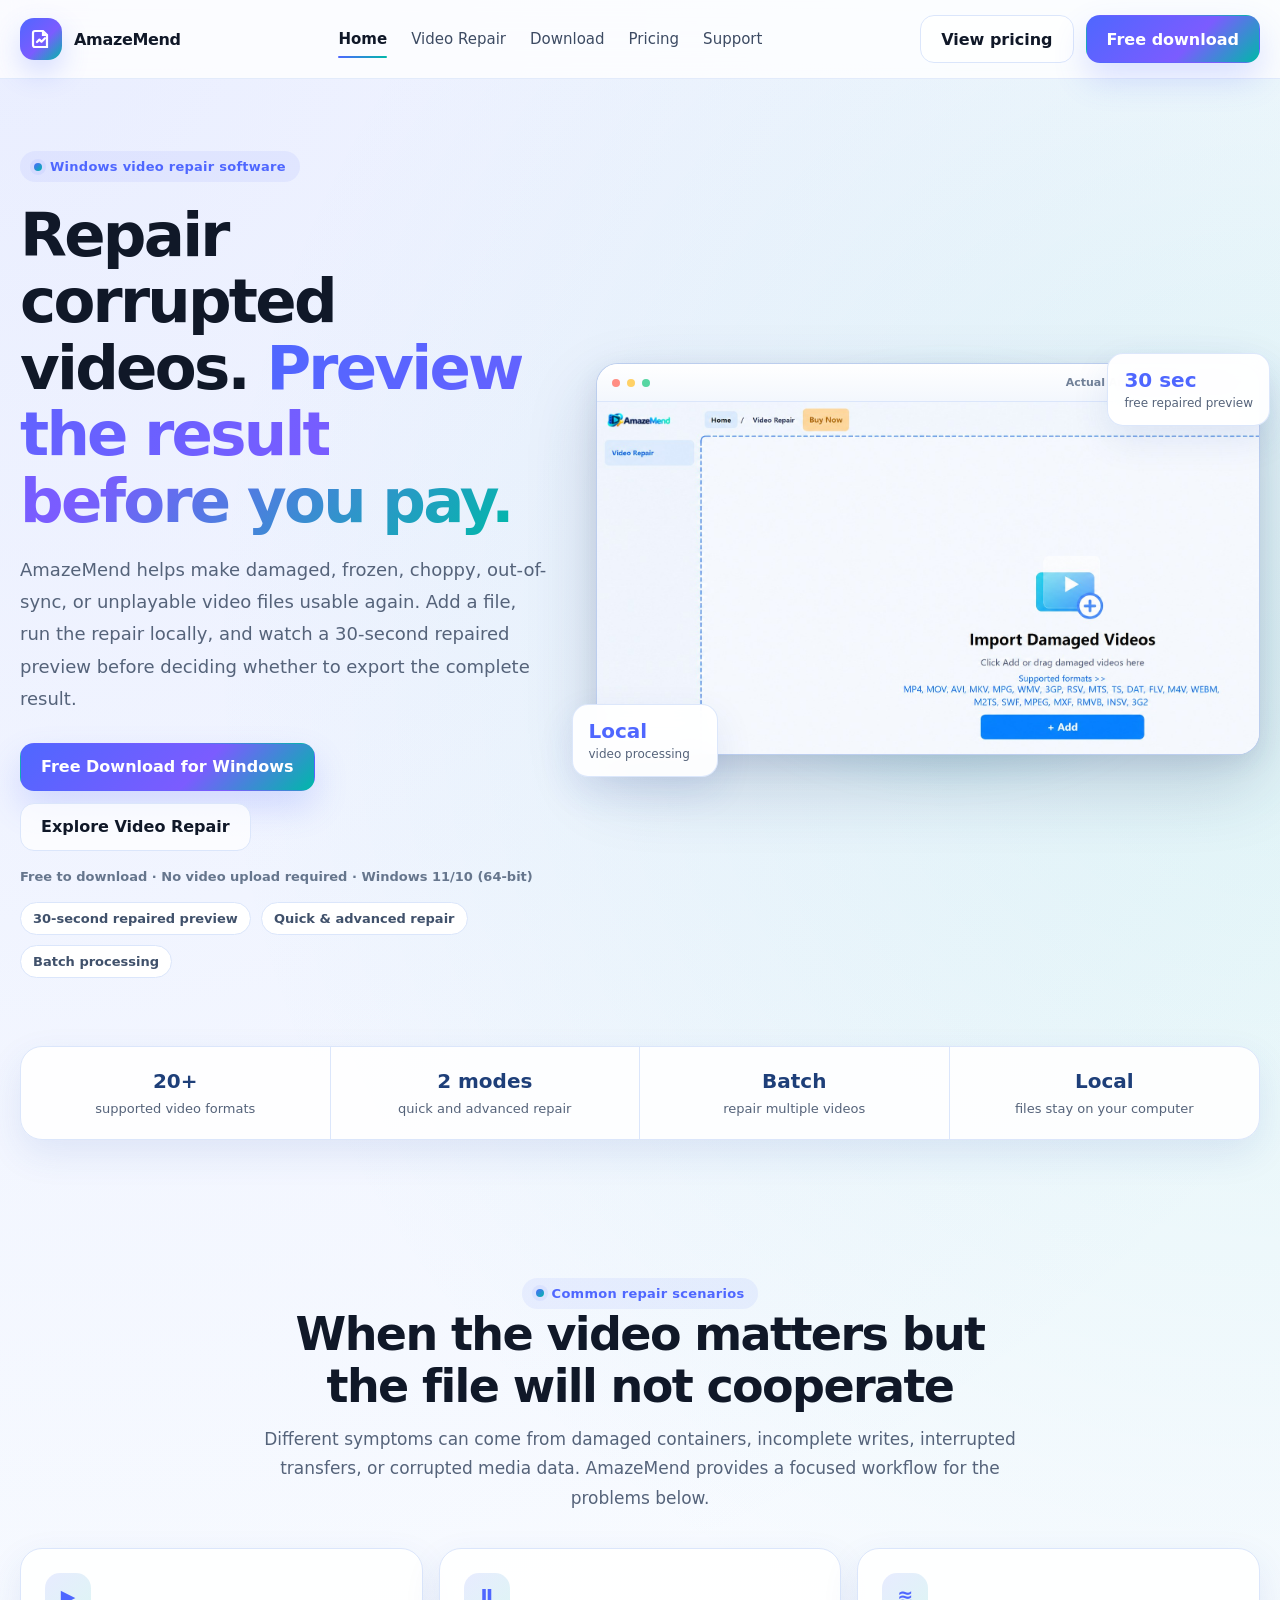
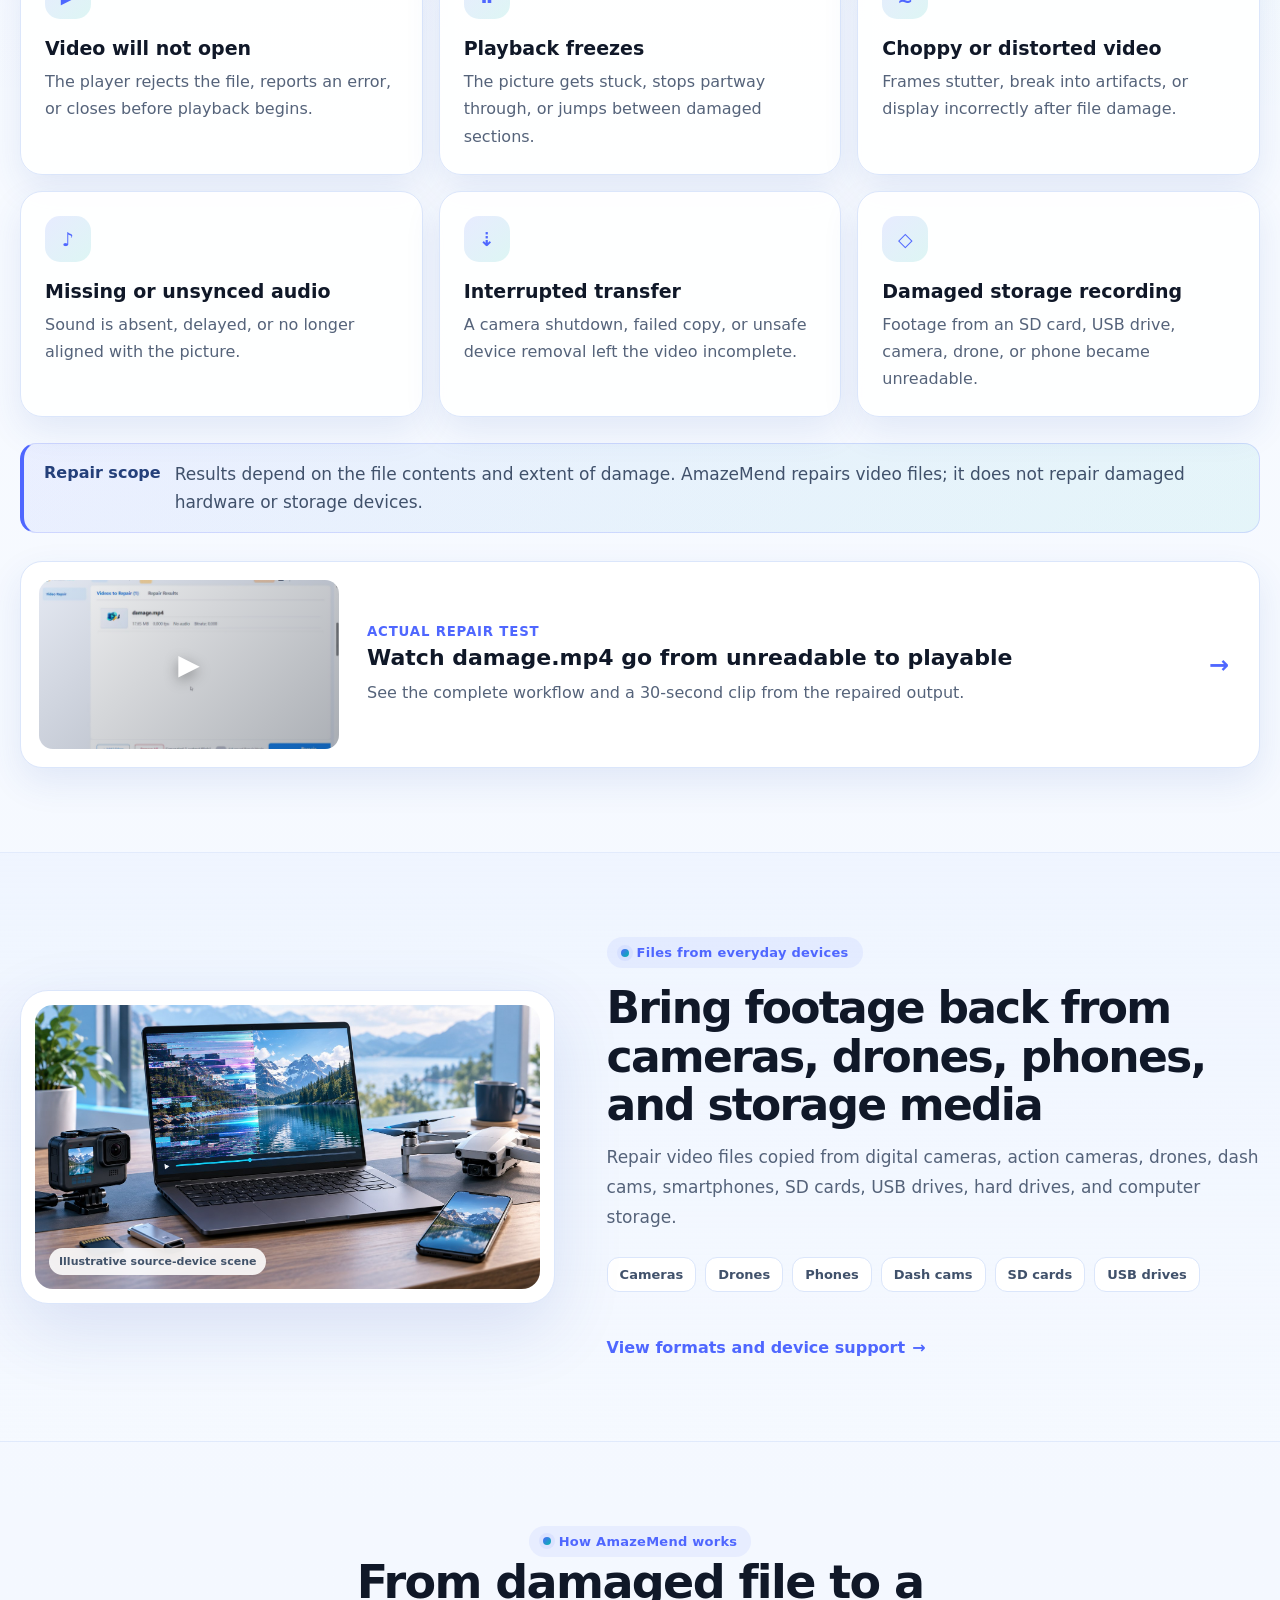
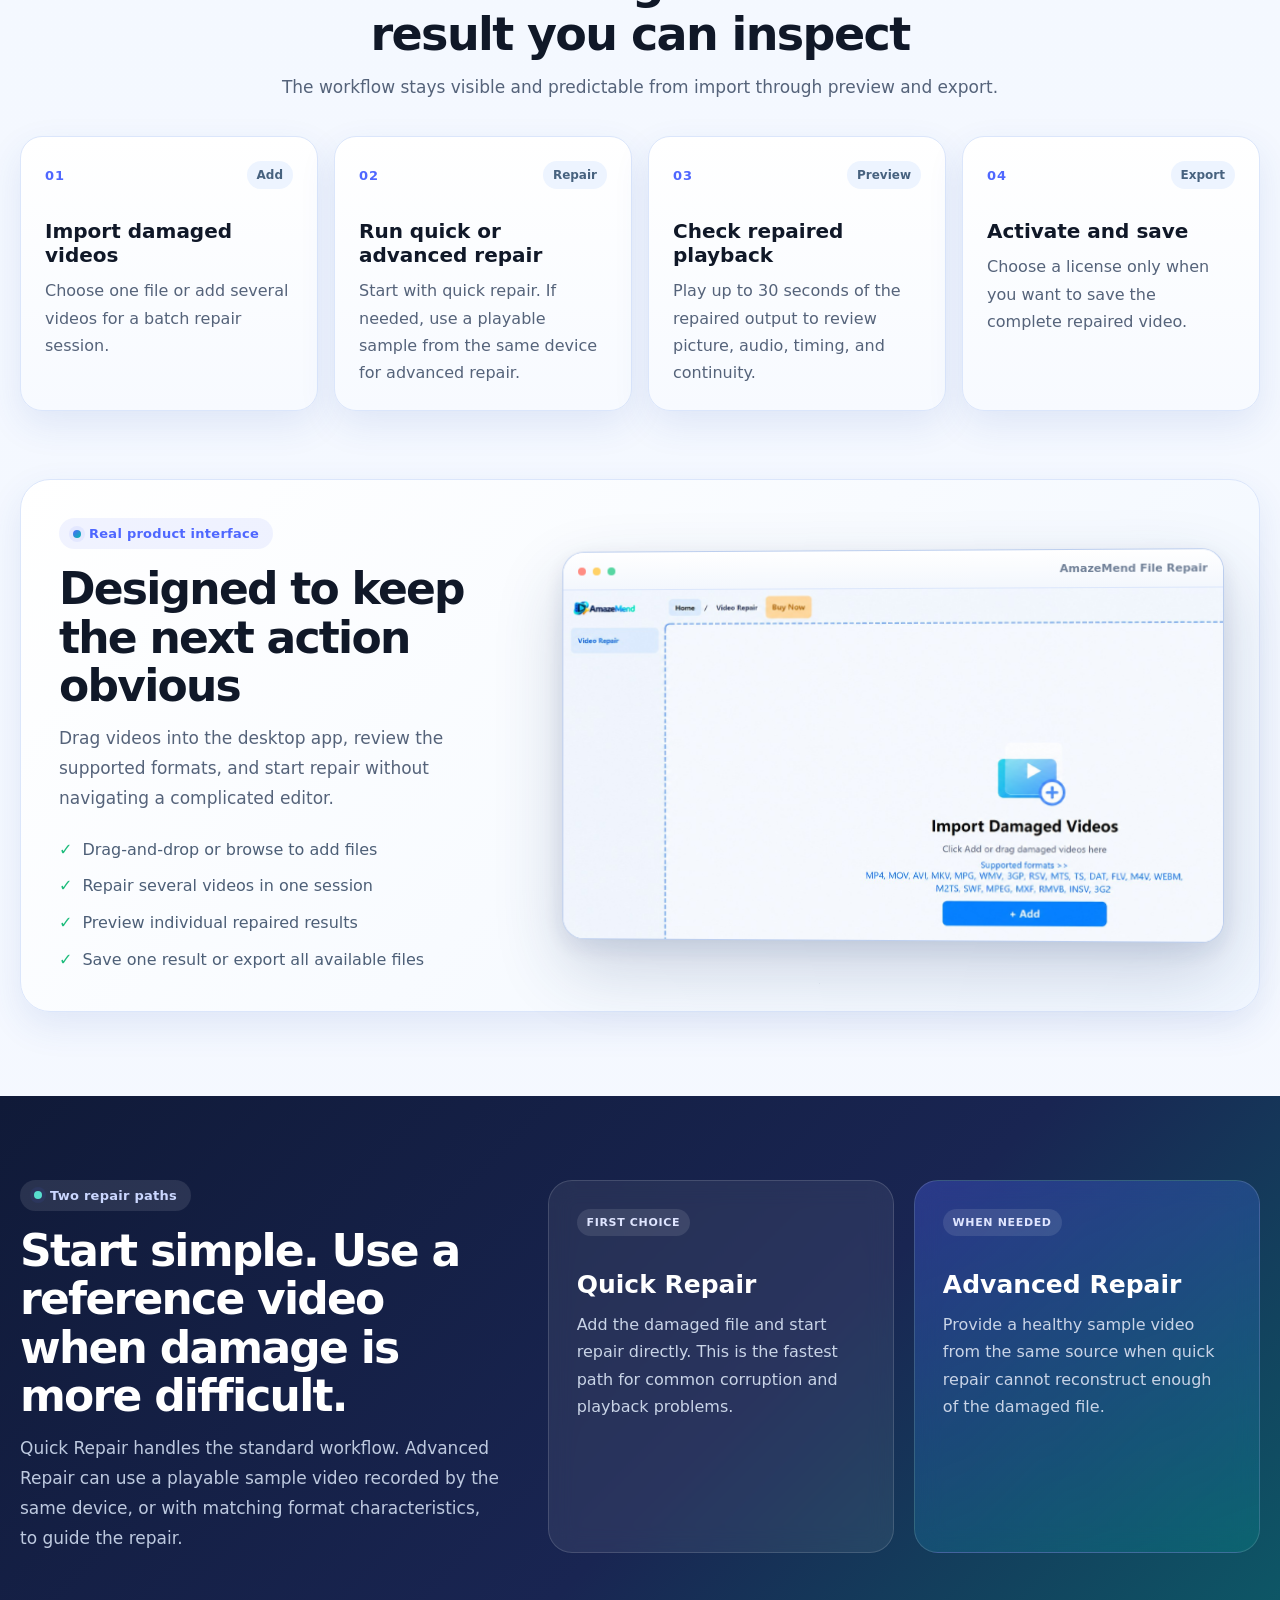
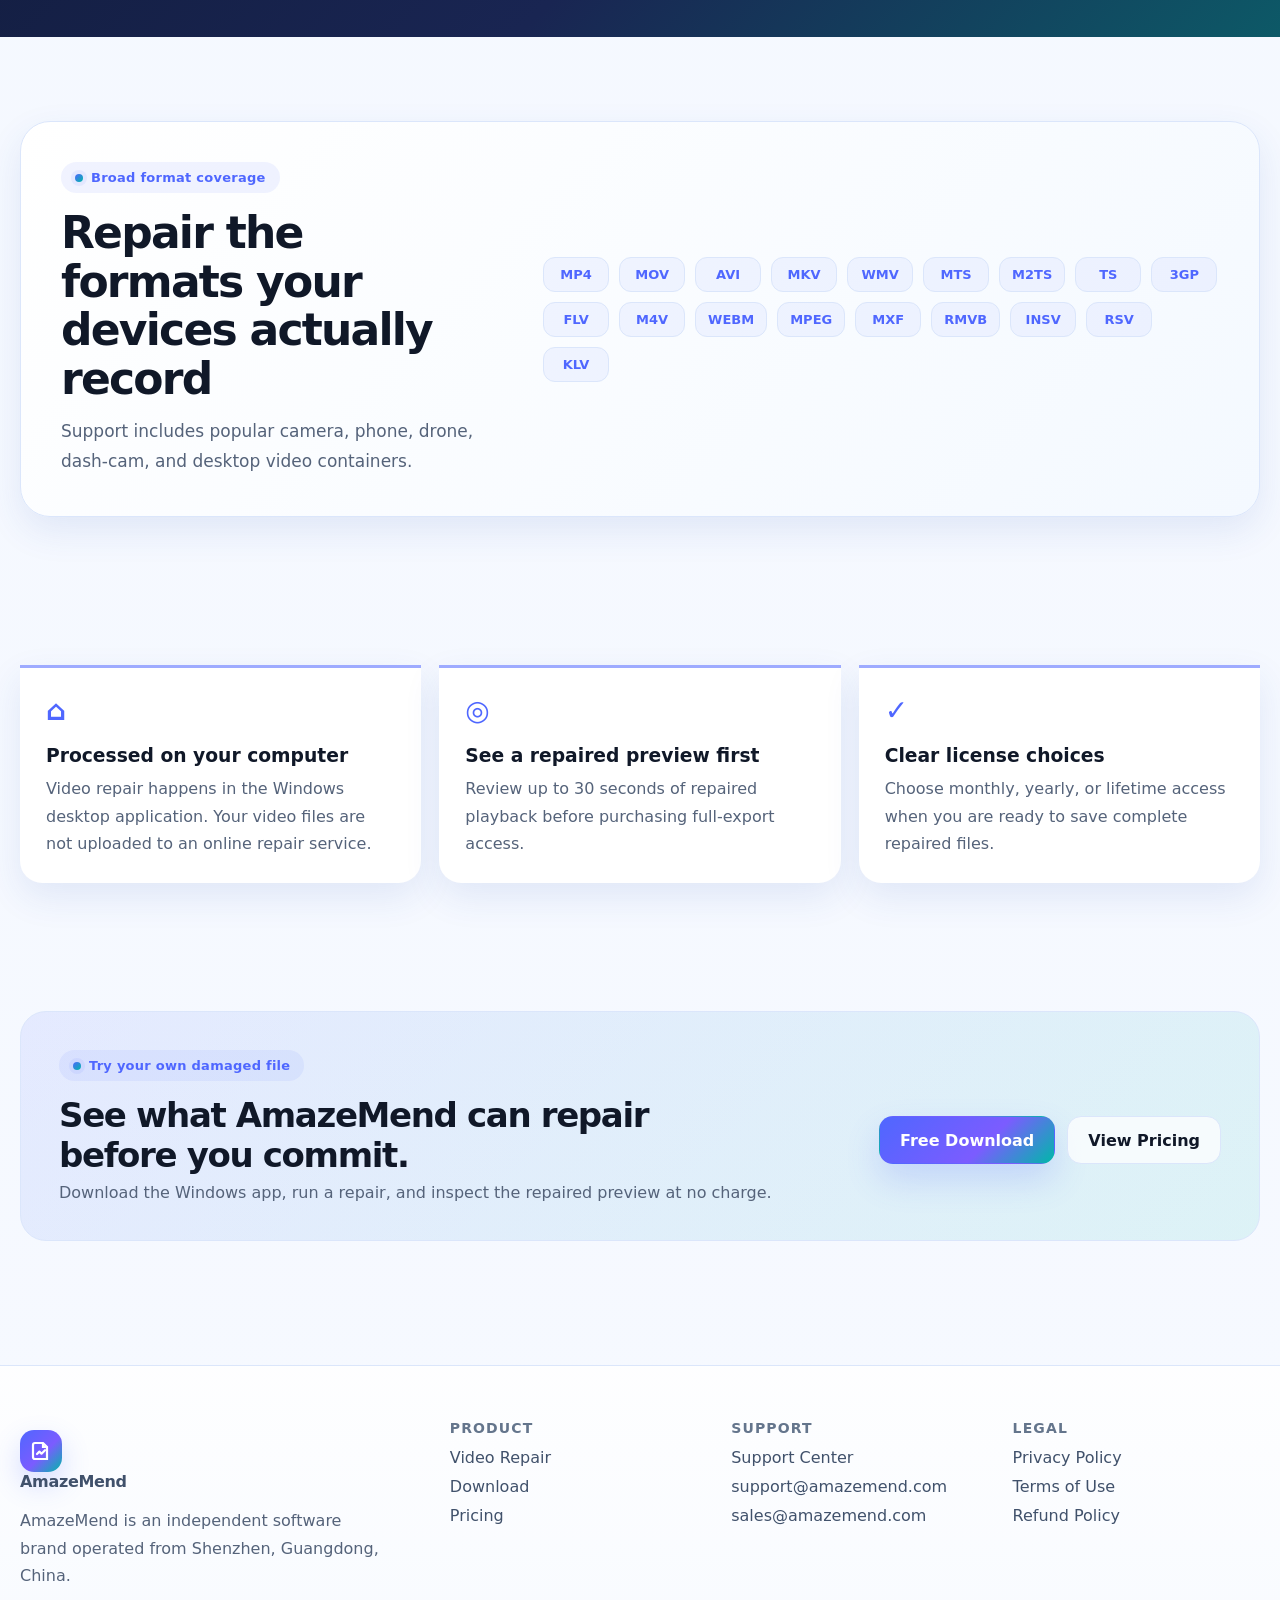
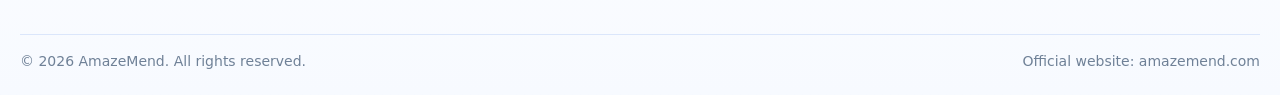
==== commit ec9f778e: "Present repair limitations as a readable scope note" ====
--- a/index.html
+++ b/index.html
@@ -13,7 +13,7 @@
   <meta property="og:image" content="https://amazemend.com/assets/img/amazemend-app-product.jpg">
   <meta name="twitter:card" content="summary_large_image">
   <link rel="icon" href="assets/img/favicon.svg" type="image/svg+xml">
-  <link rel="stylesheet" href="assets/css/style.css?v=20261010-4">
+  <link rel="stylesheet" href="assets/css/style.css?v=20261010-5">
 </head>
 <body class="page-home">
 
@@ -103,7 +103,10 @@
         <article class="problem-card"><span class="problem-icon">⇣</span><h3>Interrupted transfer</h3><p>A camera shutdown, failed copy, or unsafe device removal left the video incomplete.</p></article>
         <article class="problem-card"><span class="problem-icon">◇</span><h3>Damaged storage recording</h3><p>Footage from an SD card, USB drive, camera, drone, or phone became unreadable.</p></article>
       </div>
-      <p class="section-disclaimer">Repair results depend on the file contents and extent of damage. AmazeMend does not modify or repair hardware or storage devices.</p>
+      <aside class="repair-scope-note" aria-label="Repair scope">
+        <strong>Repair scope</strong>
+        <span>Results depend on the file contents and extent of damage. AmazeMend repairs video files; it does not repair damaged hardware or storage devices.</span>
+      </aside>
       <a class="repair-demo-teaser" href="video-repair.html#repair-demo">
         <span class="repair-demo-thumb"><img src="assets/img/repair-demo-poster.jpg" width="1280" height="816" loading="lazy" alt="AmazeMend repairing the unreadable damage.mp4 test file"><span aria-hidden="true">▶</span></span>
         <span><small>Actual repair test</small><strong>Watch damage.mp4 go from unreadable to playable</strong><em>See the complete workflow and a 30-second clip from the repaired output.</em></span>
--- a/assets/css/style.css
+++ b/assets/css/style.css
@@ -492,7 +492,13 @@
   width: 46px; height: 46px; display: grid; place-items: center; border-radius: 15px;
   color: var(--primary); font-size: 19px; font-weight: 900; background: linear-gradient(135deg, rgba(79,103,255,.13), rgba(0,184,169,.13));
 }
-.section-disclaimer { margin: 24px 0 0; color: #65768c; text-align: center; font-size: 16px; line-height: 1.7; }
+.repair-scope-note {
+  display: flex; align-items: flex-start; gap: 14px; width: 100%; margin: 26px 0 0; padding: 16px 20px;
+  color: #40516b; font-size: 17px; line-height: 1.65; text-align: left;
+  background: linear-gradient(135deg, rgba(79,103,255,.07), rgba(0,184,169,.07));
+  border: 1px solid rgba(79,103,255,.18); border-left: 4px solid var(--primary); border-radius: 16px;
+}
+.repair-scope-note strong { flex: 0 0 auto; color: #24407a; font-size: 16px; }
 .repair-demo-teaser {
   display: grid; grid-template-columns: minmax(240px, 300px) minmax(0, 1fr) auto; gap: 28px; align-items: center; width: 100%; margin: 28px 0 0;
   padding: 18px; color: inherit; background: #fff; border: 1px solid var(--line); border-radius: 22px; box-shadow: var(--shadow-md);
@@ -667,6 +673,7 @@
   .product-stage { padding: 12px 0 0; }
   .scenario-media { padding: 9px; border-radius: 22px; }
   .scenario-media img { border-radius: 15px; }
+  .repair-scope-note { display: grid; gap: 6px; padding: 15px 16px; font-size: 16px; }
   .repair-demo-teaser { grid-template-columns: 1fr; padding: 10px; }
   .repair-demo-teaser > b { display: none; }
   .repair-demo-teaser > span:not(.repair-demo-thumb) { padding: 4px 8px 10px; }
